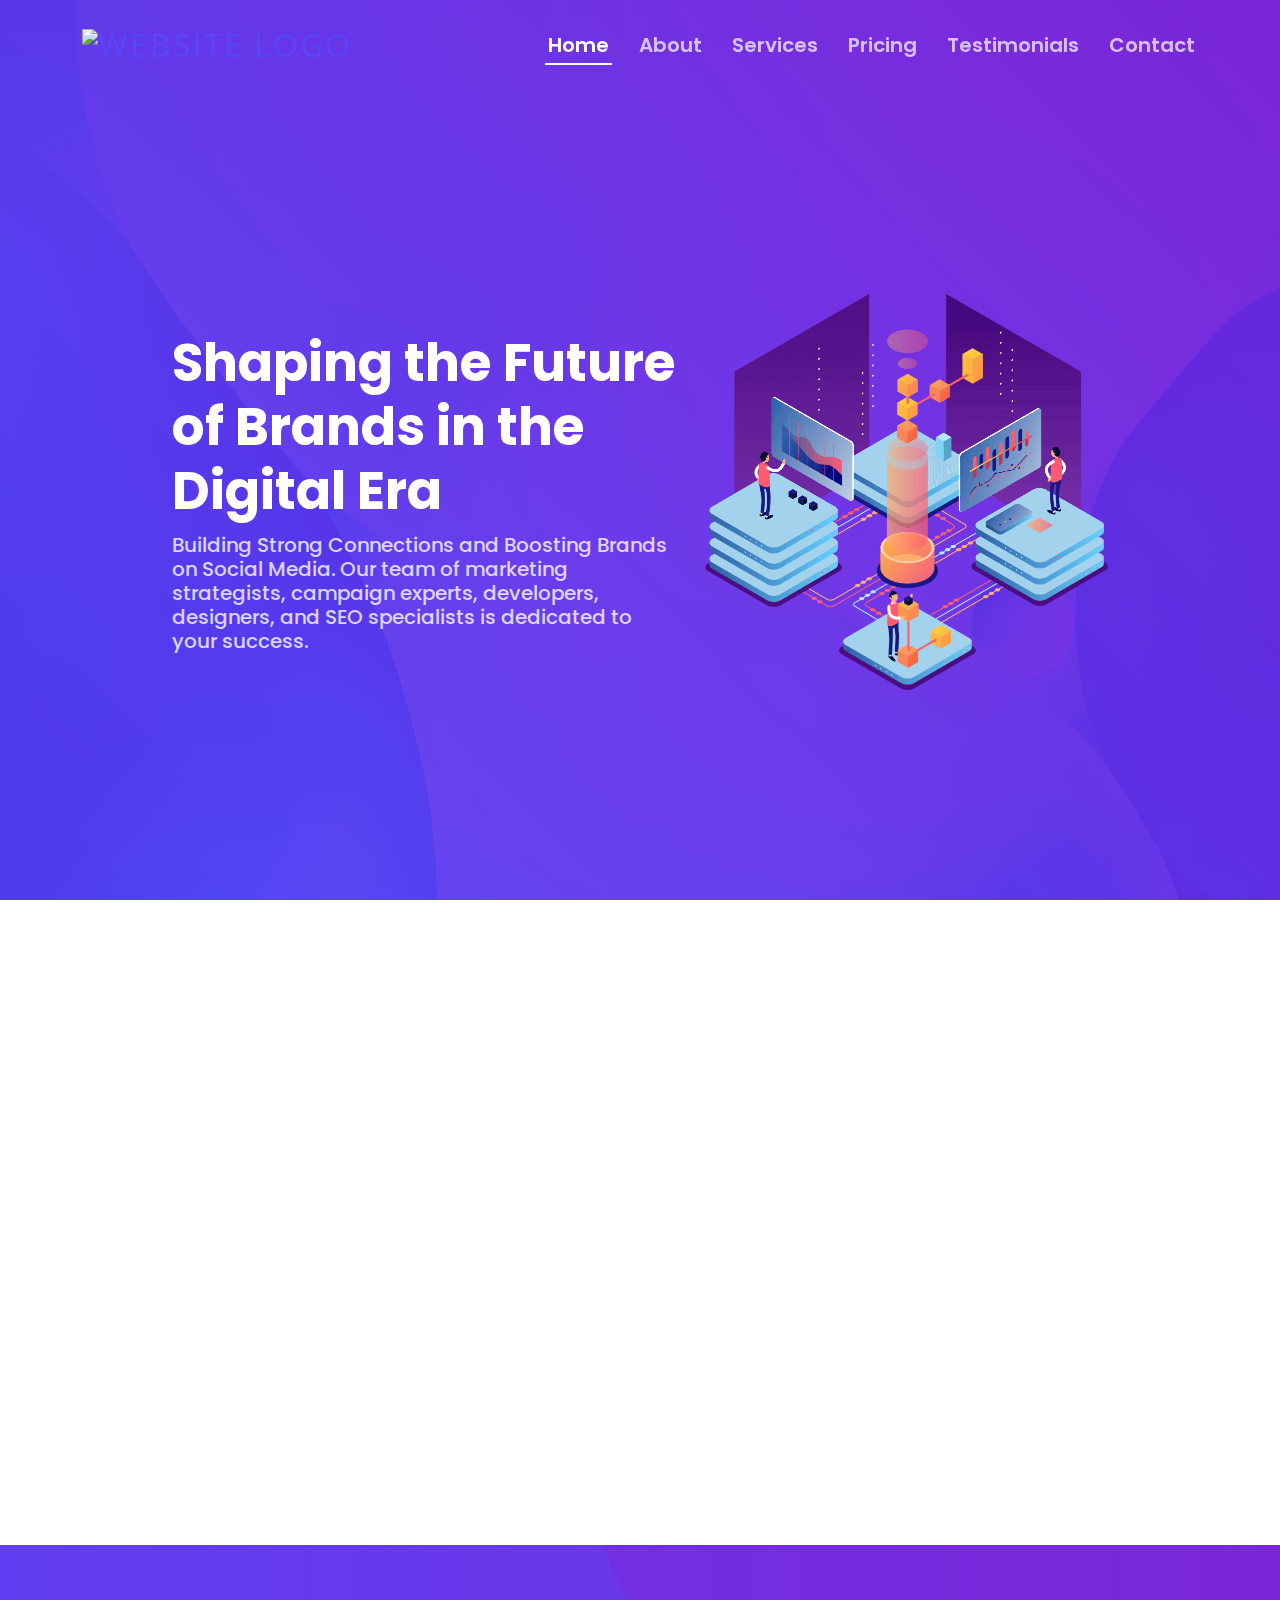
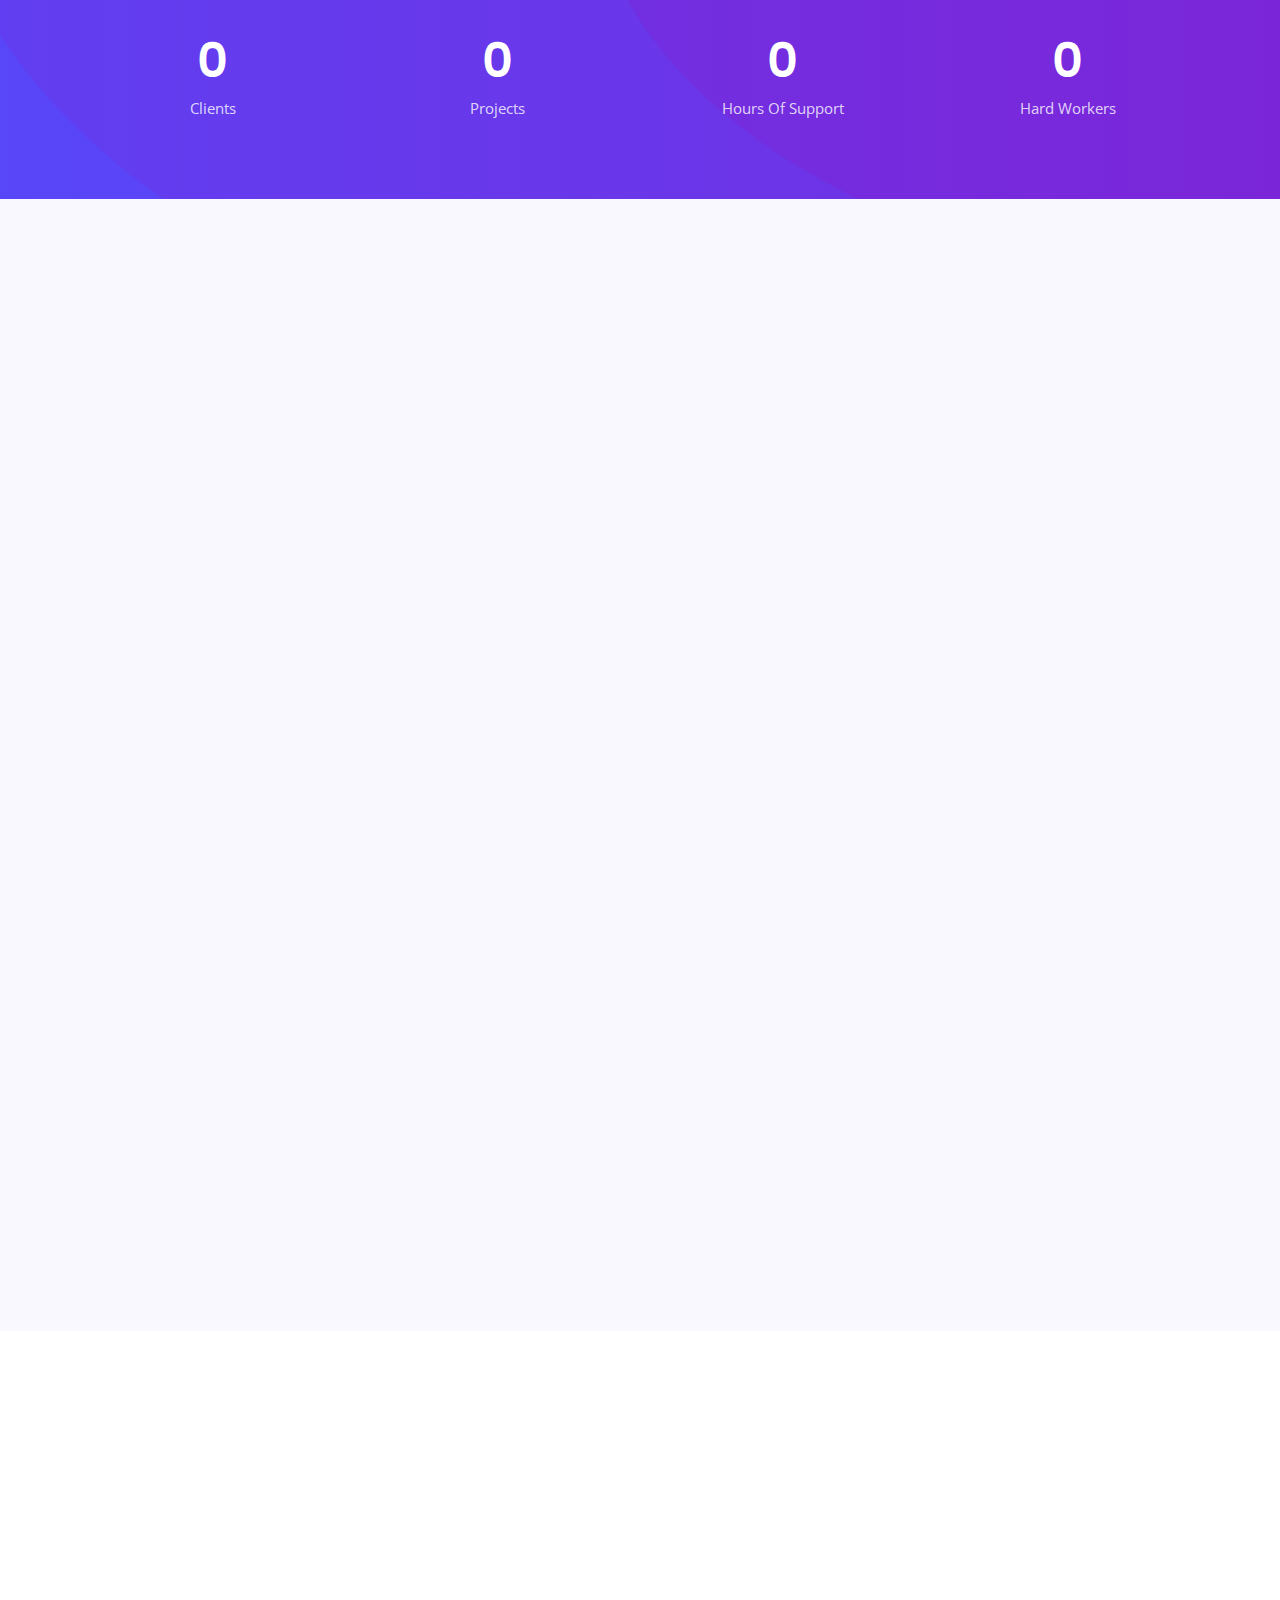
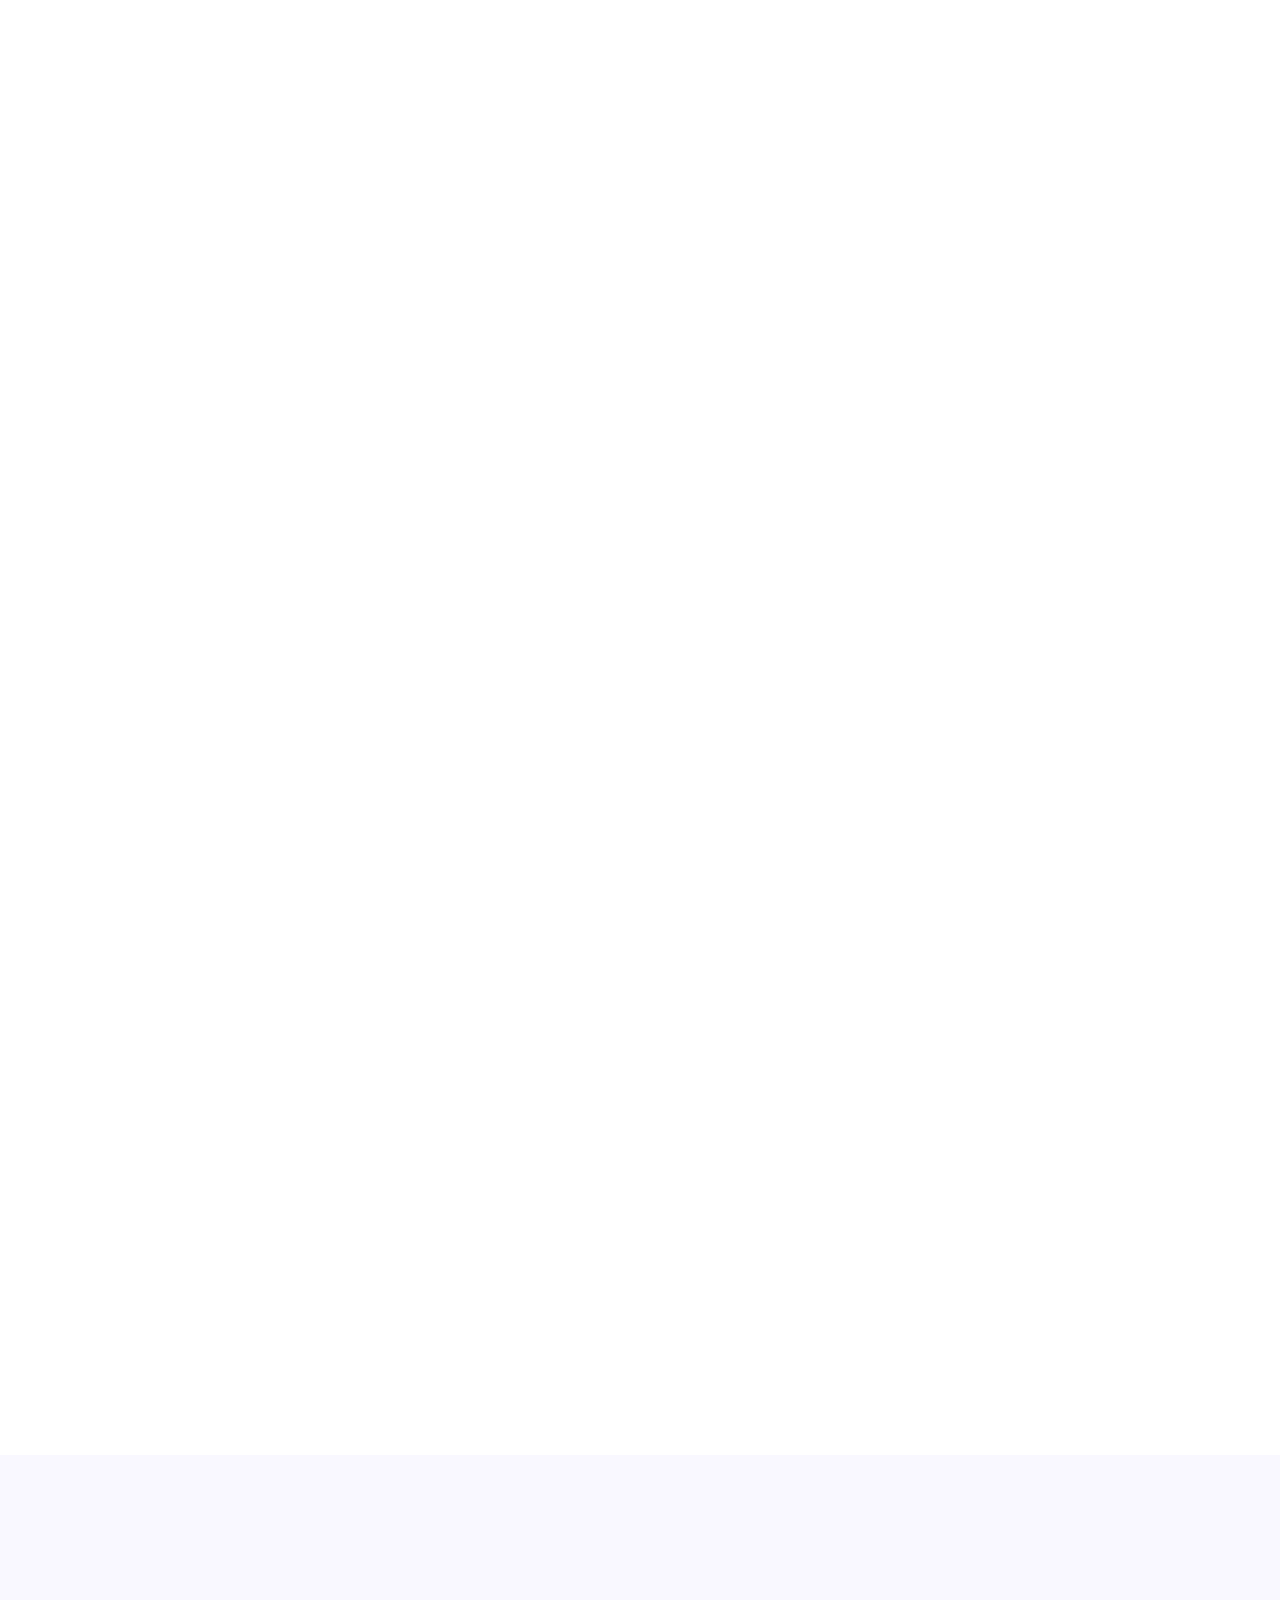
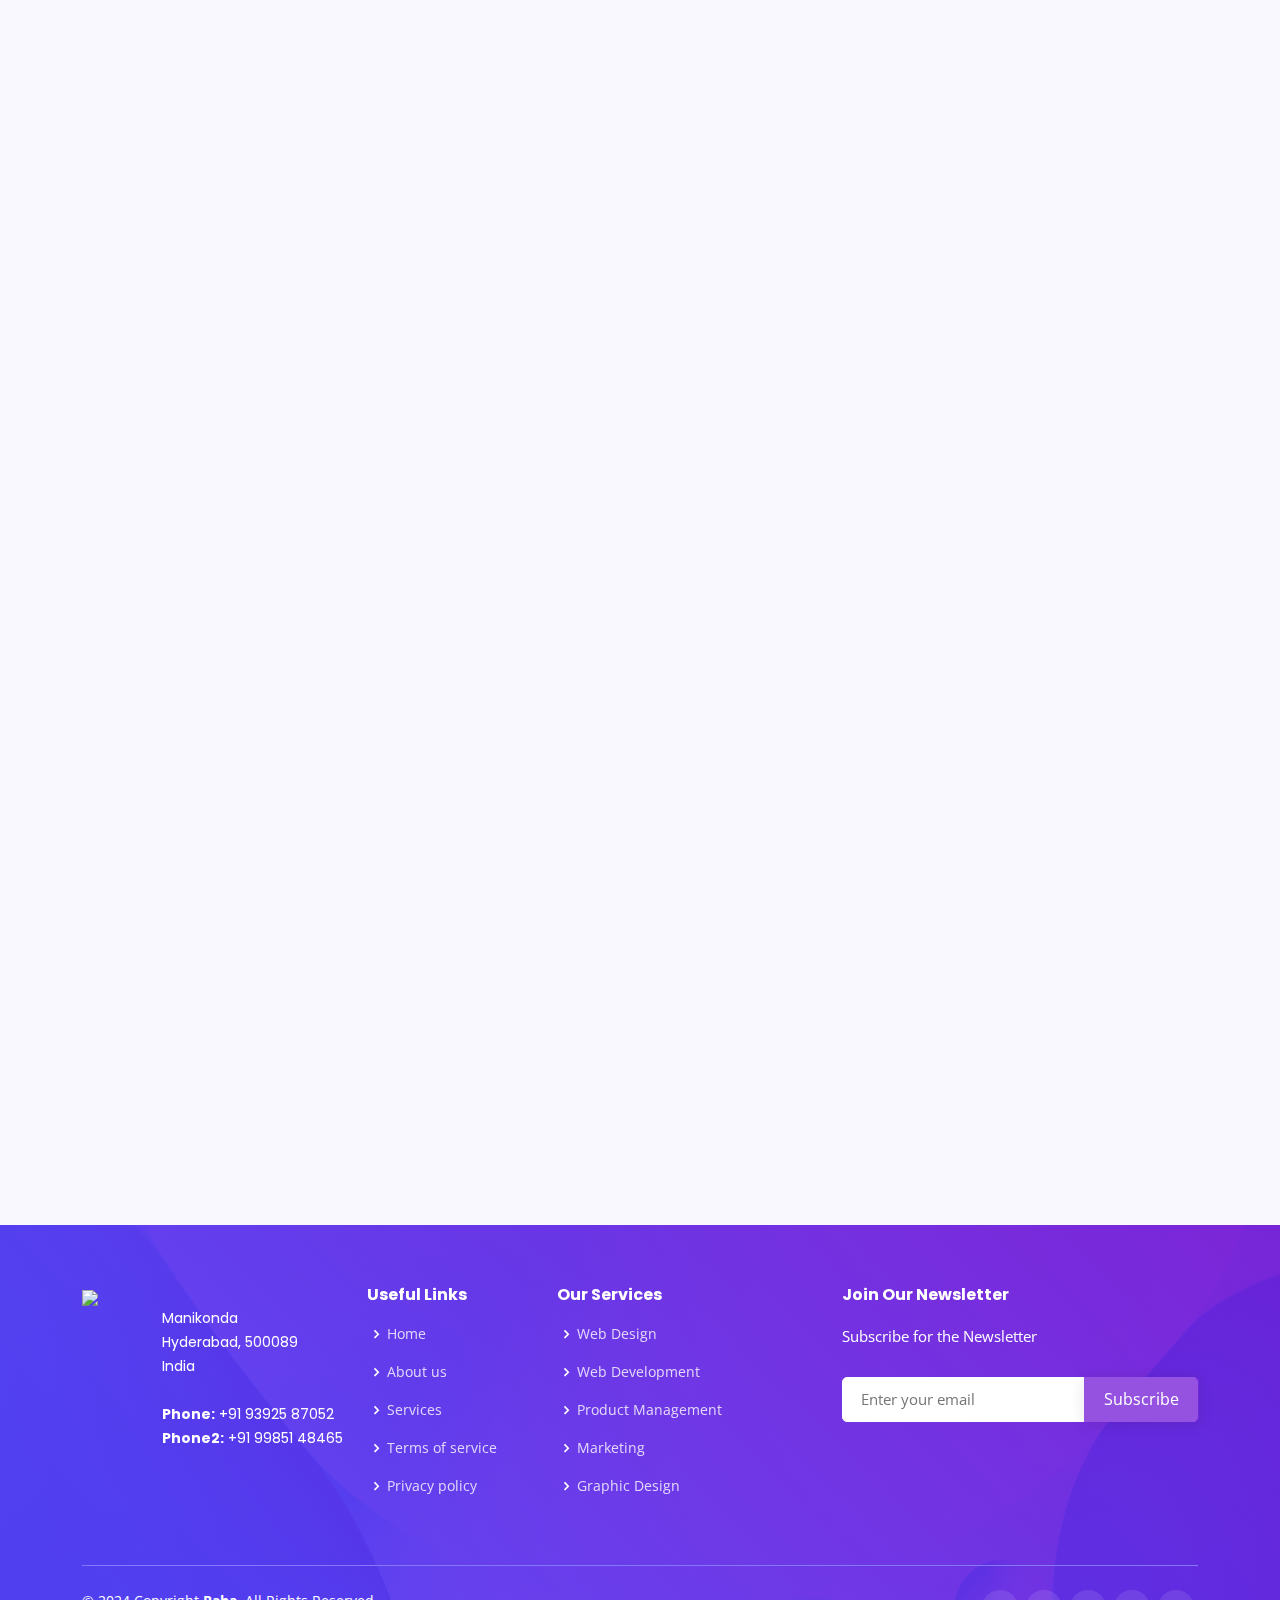
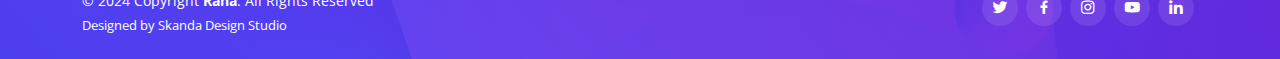
==== index.html @ 8c36a104 "changes" ====
<!DOCTYPE html>
<html lang="en">

<head>
  <style>
    
    /* Style for the Custom Modal Box birthday wishes */
.custom-modal {
    display: none; /* Hidden by default */
    position: fixed; /* Stay in place */
    left: 0;
    top: 0;
    width: 100%; /* Full width */
    height: 100%; /* Full height */
    background-color: #1A73E8; /* Black background with opacity */
    z-index: 1000; /* Ensure it sits on top */
    justify-content: center;
    align-items: center;
}

.custom-modal-content {
    background-color: #1A73E8;
    padding: 30px;
    border-radius: 10px;
    text-align: center;
    box-shadow: 0px 5px 15px rgba(0, 0, 0, 0.3);
    animation: slideIn 0.5s ease-in-out;
}

.custom-modal-image {
    width: 120px;
    height: 120px;
    border-radius: 50%;
    margin-bottom: 15px;
}

#birthdayHeading {
    font-size: 28px;
    color: #ff4081;
}

#birthdayMessage {
    font-size: 18px;
    color: #555;
    margin: 10px 0 20px;
}

/* Slide in animation */
@keyframes slideIn {
    from {
        transform: translateY(-100%);
        opacity: 0;
    }
    to {
        transform: translateY(0);
        opacity: 1;
    }
}
/* end model box  */
    .logo-container {
      display: flex;
      align-items: center;
      justify-content: center;
    }

    .logo {
      height: 70px;
      margin-right: 15px;
    }

    .site-title {
      font-size: 24px;
      margin: 0;
    }



    .logo-container:hover .site-title {
      color: #ffcc00;
    }
  </style>
  <meta charset="utf-8">
  <meta content="width=device-width, initial-scale=1.0" name="viewport">

  <title>Raha Enterprises</title>
  <meta content="" name="description">
  <meta content="" name="keywords">

  <!-- Favicons -->
  <link href="assets/img/favicon.png" rel="icon">
  <link href="assets/img/fevicon.png" rel="icon">

  <!-- Google Fonts -->
  <link
    href="https://fonts.googleapis.com/css?family=Open+Sans:300,300i,400,400i,600,600i,700,700i|Roboto:300,300i,400,400i,500,500i,600,600i,700,700i|Poppins:300,300i,400,400i,500,500i,600,600i,700,700i"
    rel="stylesheet">

  <!-- Vendor CSS Files -->
  <link href="assets/vendor/aos/aos.css" rel="stylesheet">
  <link href="assets/vendor/bootstrap/css/bootstrap.min.css" rel="stylesheet">
  <link href="assets/vendor/bootstrap-icons/bootstrap-icons.css" rel="stylesheet">
  <link href="assets/vendor/boxicons/css/boxicons.min.css" rel="stylesheet">
  <link href="assets/vendor/glightbox/css/glightbox.min.css" rel="stylesheet">
  <link href="assets/vendor/swiper/swiper-bundle.min.css" rel="stylesheet">

  <!-- Template Main CSS File -->
  <link href="assets/css/style.css" rel="stylesheet">

  <!-- =======================================================
  * Template Name: Raha
  * Template URL: https://bootstrapmade.com/Raha-free-skin-bootstrap-3/
  * Updated: Mar 17 2024 with Bootstrap v5.3.3
  * Author: BootstrapMade.com
  * License: https://bootstrapmade.com/license/
  ======================================================== -->
</head>

<body>
  <!-- bithday wishes
  <div id="birthdayWishesModal" class="custom-modal">
    <div class="custom-modal-content">
        <img id="birthdayImage" src="assets/img/testimonials/birthday wishes.jpeg" alt="Happy Birthday!" class="custom-modal-image">
        <h2 id="birthdayHeading">Happy Birthday!</h2>
        <p id="birthdayMessage">Your leadership, kindness, and dedication inspire us all. May this day be a celebration of your remarkable contributions and vision for a brighter future!</p>
    </div>
</div> -->

  <!-- ======= Header ======= -->
  <header id="header" class="fixed-top ">
    <div class="container d-flex align-items-center justify-content-between">
      <div class="logo-container">
       <a href="#"> <img src="./assets/img/Light Logo.png" alt="Website Logo" class="logo"></a>

      </div>
      <!-- Uncomment below if you prefer to use an image logo -->
      <!-- <a href="index.html" class="logo"><img src="assets/img/logo.png" alt="" class="img-fluid"></a>-->

      <nav id="navbar" class="navbar">
        <ul>
          <li><a class="nav-link scrollto active" href="#hero">Home</a></li>
          <li><a class="nav-link scrollto" href="#about">About</a></li>
          <li><a class="nav-link scrollto" href="#services">Services</a></li>
          <li><a class="nav-link scrollto " href="#pricing">Pricing</a></li>
          <li><a class="nav-link scrollto" href="#tabs">Testimonials</a></li>
           <!-- <li class="dropdown"><a href="#">
              <span>More</span> <i class="bi bi-chevron-down"></i>
            </a>
            <ul>
              <li><a href="#">Testimonials</a></li>
              <li class="dropdown"><a href="#"><span>Testimonials</span> <i class="bi bi-chevron-right"></i></a>
                <ul>
                  <li><a href="#tabs-tab-1">Politician</a></li>
                  <li><a href="#tabs-tab-2">Actors</a></li>
                  <li><a href="#tabs-tab-3">Hospitals</a></li>
                  <li><a href="#tabs-tab-4">Education</a></li>
                  <li><a href="#tabs-tab-5">Hotels</a></li>
                  
                </ul>
              </li>
              <li><a href="#">Drop Down 2</a></li>
              <li><a href="#">Drop Down 3</a></li>
              <li><a href="#">Drop Down 4</a></li>
            </ul>
          </li>  -->
          <li><a class="nav-link scrollto" href="#contact">Contact</a></li>
          <!-- <li><a class="getstarted scrollto" href="#about">Get Started</a></li> -->
        </ul>
        <i class="bi bi-list mobile-nav-toggle"></i>
      </nav><!-- .navbar -->

    </div>
  </header><!-- End Header -->

  <!-- ======= Hero Section ======= -->
  <section id="hero" class="d-flex align-items-center">
   <ul class="circles">
                    <li></li>
                    <li></li>
                    <li></li>
                    <li></li>
                    <li></li>
                    <li></li>
                    <li></li>
                    <li></li>
                    <li></li>
                    <li></li>
            </ul>
    <div class="container-fluid" data-aos="fade-up">
      <div class="row justify-content-center">
        <div class="col-xl-5 col-lg-6 pt-3 pt-lg-0 order-2 order-lg-1 d-flex flex-column justify-content-center">
          <h1>Shaping the Future of Brands in the Digital Era</h1>
          <h2>Building Strong Connections and Boosting Brands on Social Media. Our team of marketing strategists, campaign experts, developers, designers, and SEO specialists is dedicated to your success.</h2>
          
          <!-- <div><a href="#about" class="btn-get-started scrollto">Get Started</a></div> -->
        </div>
        <div class="col-xl-4 col-lg-6 order-1 order-lg-2 hero-img" data-aos="zoom-in" data-aos-delay="150">
          <img src="assets/img/hero-img.png" class="img-fluid animated" alt="">
        </div>
      </div>
    </div>

  </section><!-- End Hero -->

  <main id="main">

    <!-- ======= About Section ======= -->
    <section id="about" class="about">
      <div class="container">

        <div class="row">
          <div class="col-lg-6 order-1 order-lg-2" data-aos="zoom-in" data-aos-delay="150">
            <img src="assets/img/about.jpg" class="img-fluid" alt="">
          </div>
          <div class="col-lg-6 pt-4 pt-lg-0 order-2 order-lg-1 content" data-aos="fade-right">
            <h3>In the Digital Era, It's About More Than Just Presence</h3>
            <p class="fst-italic">
                Today, success isn't measured by simply existing online—it's about making an impact. We partner with innovative brands like yours to enhance your visibility, boost engagement, and build lasting relationships with your audience. Together, we don't just gain customers; we create loyal brand advocates.
            </p>
            <ul>
                <li><i class="bi bi-check-circle"></i> Our focus is on actionable outcomes, not vanity metrics. We drive real, measurable business growth that moves the needle.</li>
                <li><i class="bi bi-check-circle"></i> From increasing revenue and improving retention to establishing an exceptional online reputation, we deliver results that matter.</li>
                <li><i class="bi bi-check-circle"></i> We're dedicated to delivering a strong ROI, helping your brand scale and stay ahead in a rapidly evolving market.</li>
            </ul>
           
        </div>
        
        </div>

      </div>
    </section><!-- End About Section -->

    <!-- ======= Counts Section ======= -->
    <section id="counts" class="counts">
      <div class="container">

        <div class="row counters">

          <div class="col-lg-3 col-6 text-center">
            <span data-purecounter-start="0" data-purecounter-end="54" data-purecounter-duration="1"
              class="purecounter"></span>
            <p>Clients</p>
          </div>

          <div class="col-lg-3 col-6 text-center">
            <span data-purecounter-start="0" data-purecounter-end="125" data-purecounter-duration="1"
              class="purecounter"></span>
            <p>Projects</p>
          </div>

          <div class="col-lg-3 col-6 text-center">
            <span data-purecounter-start="0" data-purecounter-end="985" data-purecounter-duration="1"
              class="purecounter"></span>
            <p>Hours Of Support</p>
          </div>

          <div class="col-lg-3 col-6 text-center">
            <span data-purecounter-start="0" data-purecounter-end="15" data-purecounter-duration="1"
              class="purecounter"></span>
            <p>Hard Workers</p>
          </div>

        </div>

      </div>
    </section><!-- End Counts Section -->

    <!-- ======= Services Section ======= -->
    <section id="services" class="services section-bg">
      <div class="container" data-aos="fade-up">

        <div class="section-title">
          <h2>Services</h2>
          <p>Our all-inclusive digital management services provide everything you need to excel in the online world. From boosting your online presence with customized SEO strategies to engaging and converting your audience through impactful social media campaigns, we're here to help you reach your marketing goals. Our cutting-edge campaigns and advertisements captivate audiences, driving greater brand visibility, lead generation, and conversions.  

            Additionally, our expert content creation services ensure that your brand's message resonates with the right audience, fostering meaningful connections and driving action. With our strategic mindset and proven expertise, we empower you to navigate the ever-changing digital landscape and accelerate your business growth.</p>
            
        </div>

        <div class="row gy-4">
          <div class="col-lg-4 col-md-6 d-flex align-items-stretch" data-aos="zoom-in" data-aos-delay="100">
            <div class="icon-box iconbox-blue">
              <div class="icon">
                <svg width="100" height="100" viewBox="0 0 600 600" xmlns="http://www.w3.org/2000/svg">
                  <path stroke="none" stroke-width="0" fill="#f5f5f5"
                    d="M300,521.0016835830174C376.1290562159157,517.8887921683347,466.0731472004068,529.7835943286574,510.70327084640275,468.03025145048787C554.3714126377745,407.6079735673963,508.03601936045806,328.9844924480964,491.2728898941984,256.3432110539036C474.5976632858925,184.082847569629,479.9380746630129,96.60480741107993,416.23090153303,58.64404602377083C348.86323505073057,18.502131276798302,261.93793281208167,40.57373210992963,193.5410806939664,78.93577620505333C130.42746243093433,114.334589627462,98.30271207620316,179.96522072025542,76.75703585869454,249.04625023123273C51.97151888228291,328.5150500222984,13.704378332031375,421.85034740162234,66.52175969318436,486.19268352777647C119.04800174914682,550.1803526380478,217.28368757567262,524.383925680826,300,521.0016835830174">
                  </path>
                </svg>
                <i class="bx bxl-dribbble"></i>
              </div>
              <h4><a href="">SEO (Search Engine Optimization)</a></h4>
              <!-- <p>Voluptatum deleniti atque corrupti quos dolores et quas molestias excepturi</p> -->
            </div>
          </div>

          <div class="col-lg-4 col-md-6 d-flex align-items-stretch" data-aos="zoom-in" data-aos-delay="200">
            <div class="icon-box iconbox-orange ">
              <div class="icon">
                <svg width="100" height="100" viewBox="0 0 600 600" xmlns="http://www.w3.org/2000/svg">
                  <path stroke="none" stroke-width="0" fill="#f5f5f5"
                    d="M300,582.0697525312426C382.5290701553225,586.8405444964366,449.9789794690241,525.3245884688669,502.5850820975895,461.55621195738473C556.606425686781,396.0723002908107,615.8543463187945,314.28637112970534,586.6730223649479,234.56875336149918C558.9533121215079,158.8439757836574,454.9685369536778,164.00468322053177,381.49747125262974,130.76875717737553C312.15926192815925,99.40240125094834,248.97055460311594,18.661163978235184,179.8680185752513,50.54337015887873C110.5421016452524,82.52863877960104,119.82277516462835,180.83849132639028,109.12597500060166,256.43424936330496C100.08760227029461,320.3096726198365,92.17705696193138,384.0621239912766,124.79988738764834,439.7174275375508C164.83382741302287,508.01625554203684,220.96474134820875,577.5009287672846,300,582.0697525312426">
                  </path>
                </svg>
                <i class="bx bx-file"></i>
              </div>
              <h4><a href="">Online Campaigns & Advertisement</a></h4>
              <!-- <p>Duis aute irure dolor in reprehenderit in voluptate velit esse cillum dolore</p> -->
            </div>
          </div>

          <div class="col-lg-4 col-md-6 d-flex align-items-stretch" data-aos="zoom-in" data-aos-delay="300">
            <div class="icon-box iconbox-pink">
              <div class="icon">
                <svg width="100" height="100" viewBox="0 0 600 600" xmlns="http://www.w3.org/2000/svg">
                  <path stroke="none" stroke-width="0" fill="#f5f5f5"
                    d="M300,541.5067337569781C382.14930387511276,545.0595476570109,479.8736841581634,548.3450877840088,526.4010558755058,480.5488172755941C571.5218469581645,414.80211281144784,517.5187510058486,332.0715597781072,496.52539010469104,255.14436215662573C477.37192572678356,184.95920475031193,473.57363656557914,105.61284051026155,413.0603344069578,65.22779650032875C343.27470386102294,18.654635553484475,251.2091493199835,5.337323636656869,175.0934190732945,40.62881213300186C97.87086631185822,76.43348514350839,51.98124368387456,156.15599469081315,36.44837278890362,239.84606092416172C21.716077023791087,319.22268207091537,43.775223500013084,401.1760424656574,96.891909868211,461.97329694683043C147.22146801428983,519.5804099606455,223.5754009179313,538.201503339737,300,541.5067337569781">
                  </path>
                </svg>
                <i class="bx bx-tachometer"></i>
              </div>
              <h4><a href="">Social Media Management(SMM)</a></h4>
              <!-- <p>Excepteur sint occaecat cupidatat non proident, sunt in culpa qui officia</p> -->
            </div>
          </div>

          <div class="col-lg-4 col-md-6 d-flex align-items-stretch" data-aos="zoom-in" data-aos-delay="100">
            <div class="icon-box iconbox-yellow">
              <div class="icon">
                <svg width="100" height="100" viewBox="0 0 600 600" xmlns="http://www.w3.org/2000/svg">
                  <path stroke="none" stroke-width="0" fill="#f5f5f5"
                    d="M300,503.46388370962813C374.79870501325706,506.71871716319447,464.8034551963731,527.1746412648533,510.4981551193396,467.86667711651364C555.9287308511215,408.9015244558933,512.6030010748507,327.5744911775523,490.211057578863,256.5855673507754C471.097692560561,195.9906835881958,447.69079081568157,138.11976852964426,395.19560036434837,102.3242989838813C329.3053358748298,57.3949838291264,248.02791733380457,8.279543830951368,175.87071277845988,42.242879143198664C103.41431057327972,76.34704239035025,93.79494320519305,170.9812938413882,81.28167332365135,250.07896920659033C70.17666984294237,320.27484674793965,64.84698225790005,396.69656628748305,111.28512138212992,450.4950937839243C156.20124167950087,502.5303643271138,231.32542653798444,500.4755392045468,300,503.46388370962813">
                  </path>
                </svg>
                <i class="bx bx-layer"></i>
              </div>
              <h4><a href="">Web Design & Development</a></h4>
              <!-- <p>At vero eos et accusamus et iusto odio dignissimos ducimus qui blanditiis</p> -->
            </div>
          </div>

          <div class="col-lg-4 col-md-6 d-flex align-items-stretch" data-aos="zoom-in" data-aos-delay="200">
            <div class="icon-box iconbox-red">
              <div class="icon">
                <svg width="100" height="100" viewBox="0 0 600 600" xmlns="http://www.w3.org/2000/svg">
                  <path stroke="none" stroke-width="0" fill="#f5f5f5"
                    d="M300,532.3542879108572C369.38199826031484,532.3153073249985,429.10787420159085,491.63046689027357,474.5244479745417,439.17860296908856C522.8885846962883,383.3225815378663,569.1668002868075,314.3205725914397,550.7432151929288,242.7694973846089C532.6665558377875,172.5657663291529,456.2379748765914,142.6223662098291,390.3689995646985,112.34683881706744C326.66090330228417,83.06452184765237,258.84405631176094,53.51806209861945,193.32584062364296,78.48882559362697C121.61183558270385,105.82097193414197,62.805066853699245,167.19869350419734,48.57481801355237,242.6138429142374C34.843463184063346,315.3850353017275,76.69343916112496,383.4422959591041,125.22947124332185,439.3748458443577C170.7312796277747,491.8107796887764,230.57421082200815,532.3932930995766,300,532.3542879108572">
                  </path>
                </svg>
                <i class="bx bx-slideshow"></i>
              </div>
              <h4><a href="">Digital Media Planning & Buying</a></h4>
              <!-- <p>Quis consequatur saepe eligendi voluptatem consequatur dolor consequuntur</p> -->
            </div>
          </div>

          <div class="col-lg-4 col-md-6 d-flex align-items-stretch" data-aos="zoom-in" data-aos-delay="300">
            <div class="icon-box iconbox-teal">
              <div class="icon">
                <svg width="100" height="100" viewBox="0 0 600 600" xmlns="http://www.w3.org/2000/svg">
                  <path stroke="none" stroke-width="0" fill="#f5f5f5"
                    d="M300,566.797414625762C385.7384707136149,576.1784315230908,478.7894351017131,552.8928747891023,531.9192734346935,484.94944893311C584.6109503024035,417.5663521118492,582.489472248146,322.67544863468447,553.9536738515405,242.03673114598146C529.1557734026468,171.96086150256528,465.24506316201064,127.66468636344209,395.9583748389544,100.7403814666027C334.2173773831606,76.7482773500951,269.4350130405921,84.62216499799875,207.1952322260088,107.2889140133804C132.92018162631612,134.33871894543012,41.79353780512637,160.00259165414826,22.644507872594943,236.69541883565114C3.319112789854554,314.0945973066697,72.72355303640163,379.243833228382,124.04198916343866,440.3218312028393C172.9286146004772,498.5055451809895,224.45579914871206,558.5317968840102,300,566.797414625762">
                  </path>
                </svg>
                <i class="bx bx-arch"></i>
              </div>
              <h4><a href="">Content Writing & Blog Design</a></h4>
              <!-- <p>Modi nostrum vel laborum. Porro fugit error sit minus sapiente sit aspernatur</p> -->
            </div>
          </div>

        </div>

      </div>
    </section><!-- End Services Section -->

    <!-- ======= Features Section ======= -->
    <!-- <section id="features" class="features">
      <div class="container" data-aos="fade-up">

        <div class="section-title">
          <h2>Features</h2>
          <p>Magnam dolores commodi suscipit. Necessitatibus eius consequatur ex aliquid fuga eum quidem. Sit sint
            consectetur velit. Quisquam quos quisquam cupiditate. Et nemo qui impedit suscipit alias ea. Quia fugiat sit
            in iste officiis commodi quidem hic quas.</p>
        </div>

        <div class="row">
          <div class="col-lg-6 order-2 order-lg-1 d-flex flex-column align-items-lg-center">
            <div class="icon-box mt-5 mt-lg-0" data-aos="fade-up" data-aos-delay="100">
              <i class="bx bx-receipt"></i>
              <h4>Est labore ad</h4>
              <p>Consequuntur sunt aut quasi enim aliquam quae harum pariatur laboris nisi ut aliquip</p>
            </div>
            <div class="icon-box mt-5" data-aos="fade-up" data-aos-delay="200">
              <i class="bx bx-cube-alt"></i>
              <h4>Harum esse qui</h4>
              <p>Excepteur sint occaecat cupidatat non proident, sunt in culpa qui officia deserunt</p>
            </div>
            <div class="icon-box mt-5" data-aos="fade-up" data-aos-delay="300">
              <i class="bx bx-images"></i>
              <h4>Aut occaecati</h4>
              <p>Aut suscipit aut cum nemo deleniti aut omnis. Doloribus ut maiores omnis facere</p>
            </div>
            <div class="icon-box mt-5" data-aos="fade-up" data-aos-delay="400">
              <i class="bx bx-shield"></i>
              <h4>Beatae veritatis</h4>
              <p>Expedita veritatis consequuntur nihil tempore laudantium vitae denat pacta</p>
            </div>
          </div>
          <div class="image col-lg-6 order-1 order-lg-2 " data-aos="zoom-in" data-aos-delay="100">
            <img src="assets/img/features.svg" alt="" class="img-fluid">
          </div>
        </div>

      </div>
    </section>End Features Section -->

    <!-- ======= Testimonials Section ======= -->
    <section id="tabs" class="tabs section">

      <!-- Section Title -->
      <div class="container section-title" data-aos="fade-up">
        <h2>Testimonials</h2>
        <p>Discover how our services have helped clients achieve remarkable results, even in the most challenging situations.</p>
      </div><!-- End Section Title -->

      <div class="container" data-aos="fade-up" data-aos-delay="100">

        <div class="row">
          <div class="col-lg-3">
            <ul class="nav nav-tabs flex-column">
              <li class="nav-item">
                <a class="nav-link active show" data-bs-toggle="tab" href="#tabs-tab-1">Politician</a>
              </li>
              <li class="nav-item">
                <a class="nav-link" data-bs-toggle="tab" href="#tabs-tab-2">Actors</a>
              </li>
              <li class="nav-item">
                <a class="nav-link" data-bs-toggle="tab" href="#tabs-tab-3">Hospitals</a>
              </li>
              <li class="nav-item">
                <a class="nav-link" data-bs-toggle="tab" href="#tabs-tab-4">Education</a>
              </li>
              <li class="nav-item">
                <a class="nav-link" data-bs-toggle="tab" href="#tabs-tab-5">Hotels</a>
              </li>
            </ul>
          </div>
          <div class="col-lg-9 mt-4 mt-lg-0">
            <div class="tab-content">
              <div class="tab-pane active show" id="tabs-tab-1">
                <div class="row">
                  
                  <div class="col-lg-8 details order-2 order-lg-1">
                 <h3>Politician</h3>
                    
                    <p class="fst-italic">Kesineni Sivanath ( Chinni ), Vijayawada Member of Parliament, TDP Party</p>
                    <div class="col-lg-4 text-center order-1 order-lg-2">
                      <img src="assets/img/testimonials/testimonials-1.jpg" alt="Kesineni Sivanath ( Chinni )" class="img-fluid">
                
                    </div>
                    <p>As a Member of Parliament, I have seen firsthand how powerful social media can be in shaping public discourse. RAHA  has demonstrated a commitment to transparency, responsible content moderation, and user engagement. Their platform fosters constructive dialogue while prioritizing the safety and well-being of users. In today’s digital age, they have  proven to be an invaluable tool for connecting communities. I commend their efforts in supporting democracy and free expression. It’s clear that this company understands the importance of balancing innovation with ethical responsibility.</p>
                  </div>
                 
              
                
                  <div class="col-lg-8 details order-2 order-lg-1">
                    <br>
        
                    <div>
                    <p class="fst-italic">Tamballapalli Rama Devi,
                      Nandigama Incharge, JanaSena Party, Andhra Pradesh</p>
                      <div class="col-lg-4 text-center order-1 order-lg-2">
                        <img src="assets/img/testimonials/testimonials-1.2.jpeg" alt="Tamballapalli Rama Devi" class="img-fluid">
                      </div>
                    <p>Working with RAHA has been a game-changer for our campaign. They have an incredible ability to engage our audience and drive meaningful conversations. Their strategic approach has helped amplify our message across multiple platforms. The team is
                      responsive, creative, and always on top of trends. Thanks to their efforts, we've seen significant growth in support and outreach.</p>
                  </div>

                
            
                  </div>
                  <div class="col-lg-8 details order-2 order-lg-1">
                    <br>
             
                    
                    <p class="fst-italic">Meriga Muralidhar, Member of Legislative Council, YSRCP Party, Andhra Pradesh</p>
                    <div class="col-lg-4 text-center order-1 order-lg-2">
                      <img src="assets/img/testimonials/testimonials-1.3.jpeg" alt="Tamballapalli Rama Devi" class="img-fluid">
                    </div>
                    <p>As a member of the legislative council, I have had the privilege of working with RAHA, and I am impressed by their professionalism and innovative approach to social media strategy. Their team has consistently delivered results that align with our goals, helping us connect with the community more effectively. The insight and expertise they bring to every campaign is invaluable. I highly recommend RAHA to anyone looking to elevate their social media presence. Their commitment to excellence truly sets them apart.</p>
                  </div>
                 
      
                </div>
              </div>
              <div class="tab-pane" id="tabs-tab-2">
                <div class="row">
                  <div class="col-lg-8 details order-2 order-lg-1">
                    <h3>Actors</h3>
                    <p class="fst-italic">Divya Vani Chowdhary Korrapati ( Bapu Bomma ), Actress, Star Campaigner, Congress Party, Telangana</p>
                    <p>My Journey with RAHA has been an absolute game-changer for both my career and political advocacy. They understand the delicate balance between personal branding and promoting causes that matter. Their team is not only professional but deeply creative, always thinking outside the box. I have seen a significant increase in engagement and genuine connections with my audience. It's rare to find a company that truly listens and tailors strategies to your unique needs. Their approach has empowered me to share my voice with even greater impact. I am beyond grateful for their exceptional support</p>
                  </div>
                  <div class="col-lg-4 text-center order-1 order-lg-2">
                    <img src="assets/img/testimonials/testimonials-2.jpg" alt="Divya Vani Chowdhary Korrapati ( Bapu Bomma )" class="img-fluid">
                  </div>
                </div>
              </div>
              <div class="tab-pane" id="tabs-tab-3">
                <div class="row">
                  <div class="col-lg-8 details order-2 order-lg-1">
                    <h3>Hospitals</h3>
                    <p class="fst-italic"> Dr. Vikranth Chunduri
                      MBBS MD DM.
                      Gastroenterology,
                      Mithra Medicare Hospitals, Bhimavaram, Andhra Pradesh.</p>
                    <p>I have been working with RAHA for the past several months, and I can confidently say that their social media expertise has been a game-changer for my practice. From the moment we began, they took the time to understand my goals, my audience, and the unique aspects of our medical services. Their team consistently produces high-quality content that resonates with my patients, boosts engagement, and has helped establish my online presence as a trusted resource in my field. 

                      Thanks to RAHA, my social media platforms have seen a significant increase in visibility, and I have even received new patient inquiries directly through my social media channels. Their professionalism, creativity, and results-driven approach have truly made a difference. I highly recommend their services to any healthcare professional looking to grow their practice and connect with more patients online - 
                     </p>
                  </div>
                  <div class="col-lg-4 text-center order-1 order-lg-2">
                    <img src="assets/img/testimonials/testimonials-3.jpeg" alt="Dr. Vikranth Chunduri
                    MBBS MD DM." class="img-fluid">
                    <img src="assets/img/testimonials/testimonials-3.1.jpeg" alt="Mithra Medicare Hospitals" class="img-fluid">
                  </div>
                </div>
              </div>
              <div class="tab-pane" id="tabs-tab-4">
                <div class="row">
                  <div class="col-lg-8 details order-2 order-lg-1">
                    <h3>Education</h3>
                    <p class="fst-italic"> MSRR & RR College, Kurnool, Andhra Pradesh.</p>
                    <p>We have partnered with RAHA, to enhance our online presence, and the results have been outstanding. Their expert strategies have significantly increased our visibility, attracting more prospective students. The team's professionalism, creativity, and attention to detail have exceeded our expectations. We have seen a noticeable growth in engagement and enrollment rates. Highly recommended for any institution looking to elevate their digital marketing efforts/p>
                  </div>
                  <div class="col-lg-4 text-center order-1 order-lg-2">
                    <img src="assets/img/testimonials/testimonials-4.jpeg" alt="" class="img-fluid">
                  </div>
                </div>
              </div>
              <div class="tab-pane" id="tabs-tab-5">
                <div class="row">
                  <div class="col-lg-8 details order-2 order-lg-1">
                    <h3>Hotels</h3>
                    <p class="fst-italic">Crispy Days Food Chains</p>
                    <p>Collaborating with RAHA has been a path-breaker for our restaurant. Their team crafted engaging content that truly reflects our brand and has significantly boosted our online presence. We have seen an increase in customer engagement and reservations. Highly recommend their services for any business looking to grow online.</p>
                  </div>
                  <div class="col-lg-4 text-center order-1 order-lg-2">
                    <img src="assets/img/testimonials/testimonials-5.jpeg" alt="Crispy Days Food Chains" class="img-fluid">
                  </div>
                </div>
              </div>
            </div>
          </div>
        </div>

      </div>

    </section><!-- /Tabs Section -->

            <!-- End testimonial item -->

    <!-- <div class="swiper-slide">
              <div class="testimonial-item">
                <p>
                  <i class="bx bxs-quote-alt-left quote-icon-left"></i>
                  Export tempor illum tamen malis malis eram quae irure esse labore quem cillum quid cillum eram malis
                  quorum velit fore eram velit sunt aliqua noster fugiat irure amet legam anim culpa.
                  <i class="bx bxs-quote-alt-right quote-icon-right"></i>
                </p>
                <img src="assets/img/testimonials/testimonials-2.jpg" class="testimonial-img" alt="">
                <h3>Sara Wilsson</h3>
                <h4>Designer</h4>
              </div>
            </div>End testimonial item -->
    <!-- 
    <div class="swiper-slide">
      <div class="testimonial-item">
        <p>
          <i class="bx bxs-quote-alt-left quote-icon-left"></i>
          Enim nisi quem export duis labore cillum quae magna enim sint quorum nulla quem veniam duis minim
          tempor labore quem eram duis noster aute amet eram fore quis sint minim.
          <i class="bx bxs-quote-alt-right quote-icon-right"></i>
        </p>
        <img src="assets/img/testimonials/testimonials-3.jpg" class="testimonial-img" alt="">
        <h3>Jena Karlis</h3>
        <h4>Store Owner</h4>
      </div>
    </div><!-- End testimonial item -->

    <!-- <div class="swiper-slide">
      <div class="testimonial-item">
        <p>
          <i class="bx bxs-quote-alt-left quote-icon-left"></i>
          Fugiat enim eram quae cillum dolore dolor amet nulla culpa multos export minim fugiat minim velit
          minim dolor enim duis veniam ipsum anim magna sunt elit fore quem dolore labore.
          <i class="bx bxs-quote-alt-right quote-icon-right"></i>
        </p>
        <img src="assets/img/testimonials/testimonials-4.jpg" class="testimonial-img" alt="">
        <h3>Matt Brandon</h3>
        <h4>Freelancer</h4>
      </div>
    </div>End testimonial item

    <div class="swiper-slide">
      <div class="testimonial-item">
        <p>
          <i class="bx bxs-quote-alt-left quote-icon-left"></i>
          Quis quorum aliqua sint quem legam fore sunt eram irure aliqua veniam tempor noster veniam enim culpa
          labore duis sunt culpa nulla illum cillum fugiat legam esse veniam culpa.
          <i class="bx bxs-quote-alt-right quote-icon-right"></i>
        </p>
        <img src="assets/img/testimonials/testimonials-5.jpg" class="testimonial-img" alt="">
        <h3>John Larson</h3>
        <h4>Entrepreneur</h4>
      </div>
    </div>End testimonial item

    </div>
    <div class="swiper-pagination"></div>
    </div>

    </div>
    </section>
    
    <!-- End Testimonials Section  -->
   
    <!-- ======= Portfolio Section ======= -->
    <!-- <section id="portfolio" class="portfolio">
      <div class="container" data-aos="fade-up">

        <div class="section-title">
          <h2>Portfolio</h2>
          <p>Magnam dolores commodi suscipit. Necessitatibus eius consequatur ex aliquid fuga eum quidem. Sit sint
            consectetur velit. Quisquam quos quisquam cupiditate. Et nemo qui impedit suscipit alias ea. Quia fugiat sit
            in iste officiis commodi quidem hic quas.</p>
        </div>

        <div class="row">
          <div class="col-lg-12 d-flex justify-content-center">
            <ul id="portfolio-flters">
              <li data-filter="*" class="filter-active">All</li>
              <li data-filter=".filter-app">App</li>
              <li data-filter=".filter-card">Card</li>
              <li data-filter=".filter-web">Web</li>
            </ul>
          </div>
        </div>

        <div class="row portfolio-container">

          <div class="col-lg-4 col-md-6 portfolio-item filter-app">
            <div class="portfolio-wrap">
              <img src="assets/img/portfolio/portfolio-1.jpg" class="img-fluid" alt="">
              <div class="portfolio-info">
                <h4>App 1</h4>
                <p>App</p>
              </div>
              <div class="portfolio-links">
                <a href="assets/img/portfolio/portfolio-1.jpg" data-gallery="portfolioGallery"
                  class="portfolio-lightbox" title="App 1"><i class="bx bx-plus"></i></a>
                <a href="portfolio-details.html" title="More Details"><i class="bx bx-link"></i></a>
              </div>
            </div>
          </div>

          <div class="col-lg-4 col-md-6 portfolio-item filter-web">
            <div class="portfolio-wrap">
              <img src="assets/img/portfolio/portfolio-2.jpg" class="img-fluid" alt="">
              <div class="portfolio-info">
                <h4>Web 3</h4>
                <p>Web</p>
              </div>
              <div class="portfolio-links">
                <a href="assets/img/portfolio/portfolio-2.jpg" data-gallery="portfolioGallery"
                  class="portfolio-lightbox" title="Web 3"><i class="bx bx-plus"></i></a>
                <a href="portfolio-details.html" title="More Details"><i class="bx bx-link"></i></a>
              </div>
            </div>
          </div>

          <div class="col-lg-4 col-md-6 portfolio-item filter-app">
            <div class="portfolio-wrap">
              <img src="assets/img/portfolio/portfolio-3.jpg" class="img-fluid" alt="">
              <div class="portfolio-info">
                <h4>App 2</h4>
                <p>App</p>
              </div>
              <div class="portfolio-links">
                <a href="assets/img/portfolio/portfolio-3.jpg" data-gallery="portfolioGallery"
                  class="portfolio-lightbox" title="App 2"><i class="bx bx-plus"></i></a>
                <a href="portfolio-details.html" title="More Details"><i class="bx bx-link"></i></a>
              </div>
            </div>
          </div>

          <div class="col-lg-4 col-md-6 portfolio-item filter-card">
            <div class="portfolio-wrap">
              <img src="assets/img/portfolio/portfolio-4.jpg" class="img-fluid" alt="">
              <div class="portfolio-info">
                <h4>Card 2</h4>
                <p>Card</p>
              </div>
              <div class="portfolio-links">
                <a href="assets/img/portfolio/portfolio-4.jpg" data-gallery="portfolioGallery"
                  class="portfolio-lightbox" title="Card 2"><i class="bx bx-plus"></i></a>
                <a href="portfolio-details.html" title="More Details"><i class="bx bx-link"></i></a>
              </div>
            </div>
          </div>

          <div class="col-lg-4 col-md-6 portfolio-item filter-web">
            <div class="portfolio-wrap">
              <img src="assets/img/portfolio/portfolio-5.jpg" class="img-fluid" alt="">
              <div class="portfolio-info">
                <h4>Web 2</h4>
                <p>Web</p>
              </div>
              <div class="portfolio-links">
                <a href="assets/img/portfolio/portfolio-5.jpg" data-gallery="portfolioGallery"
                  class="portfolio-lightbox" title="Web 2"><i class="bx bx-plus"></i></a>
                <a href="portfolio-details.html" title="More Details"><i class="bx bx-link"></i></a>
              </div>
            </div>
          </div>

          <div class="col-lg-4 col-md-6 portfolio-item filter-app">
            <div class="portfolio-wrap">
              <img src="assets/img/portfolio/portfolio-6.jpg" class="img-fluid" alt="">
              <div class="portfolio-info">
                <h4>App 3</h4>
                <p>App</p>
              </div>
              <div class="portfolio-links">
                <a href="assets/img/portfolio/portfolio-6.jpg" data-gallery="portfolioGallery"
                  class="portfolio-lightbox" title="App 3"><i class="bx bx-plus"></i></a>
                <a href="portfolio-details.html" title="More Details"><i class="bx bx-link"></i></a>
              </div>
            </div>
          </div>

          <div class="col-lg-4 col-md-6 portfolio-item filter-card">
            <div class="portfolio-wrap">
              <img src="assets/img/portfolio/portfolio-7.jpg" class="img-fluid" alt="">
              <div class="portfolio-info">
                <h4>Card 1</h4>
                <p>Card</p>
              </div>
              <div class="portfolio-links">
                <a href="assets/img/portfolio/portfolio-7.jpg" data-gallery="portfolioGallery"
                  class="portfolio-lightbox" title="Card 1"><i class="bx bx-plus"></i></a>
                <a href="portfolio-details.html" title="More Details"><i class="bx bx-link"></i></a>
              </div>
            </div>
          </div>

          <div class="col-lg-4 col-md-6 portfolio-item filter-card">
            <div class="portfolio-wrap">
              <img src="assets/img/portfolio/portfolio-8.jpg" class="img-fluid" alt="">
              <div class="portfolio-info">
                <h4>Card 3</h4>
                <p>Card</p>
              </div>
              <div class="portfolio-links">
                <a href="assets/img/portfolio/portfolio-8.jpg" data-gallery="portfolioGallery"
                  class="portfolio-lightbox" title="Card 3"><i class="bx bx-plus"></i></a>
                <a href="portfolio-details.html" title="More Details"><i class="bx bx-link"></i></a>
              </div>
            </div>
          </div>

          <div class="col-lg-4 col-md-6 portfolio-item filter-web">
            <div class="portfolio-wrap">
              <img src="assets/img/portfolio/portfolio-9.jpg" class="img-fluid" alt="">
              <div class="portfolio-info">
                <h4>Web 3</h4>
                <p>Web</p>
              </div>
              <div class="portfolio-links">
                <a href="assets/img/portfolio/portfolio-9.jpg" data-gallery="portfolioGallery"
                  class="portfolio-lightbox" title="Web 3"><i class="bx bx-plus"></i></a>
                <a href="portfolio-details.html" title="More Details"><i class="bx bx-link"></i></a>
              </div>
            </div>
          </div>

        </div>

      </div>
    </section>End Portfolio Section -->

    <!-- ======= Pricing Section ======= -->
    <section id="pricing" class="pricing section-bg">
      <div class="container" data-aos="fade-up">
    
        <div class="section-title">
          <h2>Pricing</h2>
          <p>"Clear, customized pricing designed with your goals in mind. Experience value-driven solutions, with no surprises or hidden fees."</p>

        </div>
    
        <div class="row">
          <!-- Silver Package -->
          <div class="col-lg-3 col-md-6" data-aos="fade-up" data-aos-delay="100">
            <div class="box" id="silver-package">
              <h3 class="package-title" style="background-color: #e48f75;">
                SILVER Package
                <span class="expand-icon">&#9660;</span> <!-- Down arrow initially -->
              </h3>
              <div class="price-content">
                
              </div>
              <ul class="package-details">
                <h4><sup>₹</sup>25000</h4>
                <li><b>Monthly Plans</b></li>
                <li>Graphics Designs (20 Creatives)</li>
                <li>Promotional Videos 1</li>
                <li>Keywords 2</li>
                <li>Comprehensive On Page Analysis</li>
                <li>Webmaster Tool Management Sitemap</li>
                <li>Social Media Marketing</li>
                <li>Articles 2</li>
                <li>Support</li>
              </ul>
              <!-- <div class="btn-wrap">
                <a href="#contact" class="btn-buy">Buy Now</a>
              </div> -->
            </div>
          </div>
    
          <!-- Gold Package -->
          <div class="col-lg-3 col-md-6" data-aos="fade-up" data-aos-delay="200">
            <div class="box" id="gold-package">
              <h3 class="package-title" style="background-color: #e9d878;">
                GOLD Package
                <span class="expand-icon">&#9660;</span>
              </h3>
              <div class="price-content">
                
              </div>
              <ul class="package-details">
                <h4><sup>₹</sup>35000</h4>
                <li><b>Monthly Plans</b></li>
                <li>Graphics Designs (22 Creatives + 4 Concept Creatives)</li>
                <li>Promotional Videos 2 (Special Wishes Concept Videos)</li>
                <li>Keywords 4</li>
                <li>Competition Analysis 2</li>
                <li>SEO Report</li>
                <li>Comprehensive On Page Analysis</li>
                <li>Video Marketing</li>
                <li>Youtube Optimization</li>
                <li>Page Speed Analysis</li>
                <li>Content Marketing & Link Building</li>
                <li>Webmaster Tool Management Sitemap</li>
                <li>Social Media Marketing</li>
                <li>Articles 4</li>
                <li>ORM</li>
                <li>Weekly/Monthly Report 24/7</li>
                <li>Support</li>
              </ul>
              <!-- <div class="btn-wrap">
                <a href="#contact" class="btn-buy">Buy Now</a>
              </div> -->
            </div>
          </div>
    
          <!-- Diamond Package -->
          <div class="col-lg-3 col-md-6" data-aos="fade-up" data-aos-delay="300">
            <div class="box" id="diamond-package">
              <h3 class="package-title" style="background-color: #bc77df;">
                DIAMOND Package
                <span class="expand-icon">&#9660;</span>
              </h3>
              <div class="price-content">
                
              </div>
              <ul class="package-details">
                <h4><sup>₹</sup>45000</h4>
                <li><b>Monthly Plans</b></li>
                <li>Graphics Designs (24 Creatives + 4 Concept Creatives)</li>
                <li>Promotional Videos 4 (Special Wishes Concept Videos)</li>
                <li>Keywords 8</li>
                <li>Competition Analysis 4</li>
                <li>SEO Report</li>
                <li>Comprehensive On Page Analysis</li>
                <li>Video Marketing</li>
                <li>Youtube Optimization</li>
                <li>Page Speed Analysis</li>
                <li>Content Marketing & Link Building</li>
                <li>Webmaster Tool Management Sitemap</li>
                <li>Social Media Marketing</li>
                <li>Articles 6</li>
                <li>ORM</li>
                <li>Weekly/Monthly Report 24/7</li>
                <li>Support</li>
              </ul>
              <!-- <div class="btn-wrap">
                <a href="#contact" class="btn-buy">Buy Now</a>
              </div> -->
            </div>
          </div>
    
          <!-- Platinum Package -->
          <div class="col-lg-3 col-md-6" data-aos="fade-up" data-aos-delay="400">
            <div class="box featured" id="platinum-package">
              <!-- <span class="advanced">Advanced</span> -->
              <h3 class="package-title" style="background-color: #d16ea6;">
                PLATINUM Package
                <span class="expand-icon">&#9660;</span>
              </h3>
              <div class="price-content">
                
              </div>
              <ul class="package-details">
                <h4><sup>₹</sup>65000</h4>
                <li><b>Monthly Plans</b></li>
                <li>Graphics Designs (Unlimited)</li>
                <li>Promotional Videos 10 (Special Wishes Concept Videos)</li>
                <li>Keywords 8</li>
                <li>Competition Analysis 4</li>
                <li>SEO Report</li>
                <li>Comprehensive On Page Analysis</li>
                <li>Video Marketing</li>
                <li>Youtube Optimization</li>
                <li>Page Speed Analysis</li>
                <li>Content Marketing & Link Building</li>
                <li>Webmaster Tool Management Sitemap</li>
                <li>Social Media Marketing</li>
                <li>Articles 6</li>
                <li>ORM</li>
                <li>Weekly/Monthly Report 24/7</li>
                <li>Support</li>
              </ul>
              <!-- <div class="btn-wrap">
                <a href="#contact" class="btn-buy">Buy Now</a>
              </div> -->
            </div>
          </div>
    
        </div>
    
      </div>
    </section>
    

    <!-- End Pricing Section -->

    <!-- ======= Frequently Asked Questions Section ======= -->
    <!-- <section id="faq" class="faq">
      <div class="container" data-aos="fade-up">

        <div class="section-title">
          <h2>Frequently Asked Questions</h2>
          <p>Magnam dolores commodi suscipit. Necessitatibus eius consequatur ex aliquid fuga eum quidem. Sit sint
            consectetur velit. Quisquam quos quisquam cupiditate. Et nemo qui impedit suscipit alias ea. Quia fugiat sit
            in iste officiis commodi quidem hic quas.</p>
        </div>

        <div class="faq-list">
          <ul>
            <li data-aos="fade-up" data-aos="fade-up" data-aos-delay="100">
              <i class="bx bx-help-circle icon-help"></i> <a data-bs-toggle="collapse" class="collapse"
                data-bs-target="#faq-list-1">Non consectetur a erat nam at lectus urna duis? <i
                  class="bx bx-chevron-down icon-show"></i><i class="bx bx-chevron-up icon-close"></i></a>
              <div id="faq-list-1" class="collapse show" data-bs-parent=".faq-list">
                <p>
                  Feugiat pretium nibh ipsum consequat. Tempus iaculis urna id volutpat lacus laoreet non curabitur
                  gravida. Venenatis lectus magna fringilla urna porttitor rhoncus dolor purus non.
                </p>
              </div>
            </li>

            <li data-aos="fade-up" data-aos-delay="200">
              <i class="bx bx-help-circle icon-help"></i> <a data-bs-toggle="collapse" data-bs-target="#faq-list-2"
                class="collapsed">Feugiat scelerisque varius morbi enim nunc? <i
                  class="bx bx-chevron-down icon-show"></i><i class="bx bx-chevron-up icon-close"></i></a>
              <div id="faq-list-2" class="collapse" data-bs-parent=".faq-list">
                <p>
                  Dolor sit amet consectetur adipiscing elit pellentesque habitant morbi. Id interdum velit laoreet id
                  donec ultrices. Fringilla phasellus faucibus scelerisque eleifend donec pretium. Est pellentesque elit
                  ullamcorper dignissim. Mauris ultrices eros in cursus turpis massa tincidunt dui.
                </p>
              </div>
            </li>

            <li data-aos="fade-up" data-aos-delay="300">
              <i class="bx bx-help-circle icon-help"></i> <a data-bs-toggle="collapse" data-bs-target="#faq-list-3"
                class="collapsed">Dolor sit amet consectetur adipiscing elit? <i
                  class="bx bx-chevron-down icon-show"></i><i class="bx bx-chevron-up icon-close"></i></a>
              <div id="faq-list-3" class="collapse" data-bs-parent=".faq-list">
                <p>
                  Eleifend mi in nulla posuere sollicitudin aliquam ultrices sagittis orci. Faucibus pulvinar elementum
                  integer enim. Sem nulla pharetra diam sit amet nisl suscipit. Rutrum tellus pellentesque eu tincidunt.
                  Lectus urna duis convallis convallis tellus. Urna molestie at elementum eu facilisis sed odio morbi
                  quis
                </p>
              </div>
            </li>

            <li data-aos="fade-up" data-aos-delay="400">
              <i class="bx bx-help-circle icon-help"></i> <a data-bs-toggle="collapse" data-bs-target="#faq-list-4"
                class="collapsed">Tempus quam pellentesque nec nam aliquam sem et tortor consequat? <i
                  class="bx bx-chevron-down icon-show"></i><i class="bx bx-chevron-up icon-close"></i></a>
              <div id="faq-list-4" class="collapse" data-bs-parent=".faq-list">
                <p>
                  Molestie a iaculis at erat pellentesque adipiscing commodo. Dignissim suspendisse in est ante in. Nunc
                  vel risus commodo viverra maecenas accumsan. Sit amet nisl suscipit adipiscing bibendum est. Purus
                  gravida quis blandit turpis cursus in.
                </p>
              </div>
            </li>

            <li data-aos="fade-up" data-aos-delay="500">
              <i class="bx bx-help-circle icon-help"></i> <a data-bs-toggle="collapse" data-bs-target="#faq-list-5"
                class="collapsed">Tortor vitae purus faucibus ornare. Varius vel pharetra vel turpis nunc eget lorem
                dolor? <i class="bx bx-chevron-down icon-show"></i><i class="bx bx-chevron-up icon-close"></i></a>
              <div id="faq-list-5" class="collapse" data-bs-parent=".faq-list">
                <p>
                  Laoreet sit amet cursus sit amet dictum sit amet justo. Mauris vitae ultricies leo integer malesuada
                  nunc vel. Tincidunt eget nullam non nisi est sit amet. Turpis nunc eget lorem dolor sed. Ut venenatis
                  tellus in metus vulputate eu scelerisque.
                </p>
              </div>
            </li>

          </ul>
        </div>

      </div>
    </section>End Frequently Asked Questions Section -->


    <!-- ======= Contact Section ======= -->
    <section id="contact" class="contact section-bg">
      <div class="container" data-aos="fade-up">

        <div class="section-title">
          <h2>Contact</h2>
          <p>"Join Us to Enhance and Transform Your Digital Presence!"</p>
        </div>

        <div class="row">
          <div class="col-lg-6">
            <div class="info-box mb-4">
              <i class="bx bx-map"></i>
              <h3>Our Address</h3>
              <p>Manikonda, Hyderabad, Telangana, 500089</p>
            </div>
          </div>

          <div class="col-lg-3 col-md-6">
            <div class="info-box  mb-4">
              <i class="bx bx-envelope"></i>
              <h3>Email Us</h3>
              <p> rahaenterprises.services@gmail.com </p>
            </div>
          </div>

          <div class="col-lg-3 col-md-6">
            <div class="info-box  mb-4">
              <i class="bx bx-phone-call"></i>
              <h3>Call Us</h3>
              <p>+91 93925 87052</p>
              <p>+91 99851 48465</p>
            </div>
          </div>

        </div>

        <div class="row">

          <div class="col-lg-6 ">
            <iframe class="mb-4 mb-lg-0"
              src="https://www.google.com/maps/embed?pb=!1m18!1m12!1m3!1d30455.520674877673!2d78.3520529514281!3d17.414662791439035!2m3!1f0!2f0!3f0!3m2!1i1024!2i768!4f13.1!3m3!1m2!1s0x3bcb9422532fb3f7%3A0xc793fad03d2e2af1!2sManikonda%2C%20Telangana!5e0!3m2!1sen!2sin!4v1717584265622!5m2!1sen!2sin"
              frameborder="0" style="border:0; width: 100%; height: 384px;" allowfullscreen></iframe>
          </div>

          <div class="col-lg-6">
            <form action="forms/contact.php" method="post" role="form" class="php-email-form">
              <div class="row">
                <div class="col-md-6 form-group">
                  <input type="text" name="name" class="form-control" id="name" placeholder="Your Name" required>
                </div>
                <div class="col-md-6 form-group mt-3 mt-md-0">
                  <input type="email" class="form-control" name="email" id="email" placeholder="Your Email" required>
                </div>
              </div>
              <div class="form-group mt-3">
                <input type="text" class="form-control" name="subject" id="subject" placeholder="Subject" required>
              </div>
              <div class="form-group mt-3">
                <textarea class="form-control" name="message" rows="5" placeholder="Message" required></textarea>
              </div>
              <div class="my-3">
                <div class="loading">Loading</div>
                <div class="error-message"></div>
                <div class="sent-message">Your message has been sent. Thank you!</div>
              </div>
              <div class="text-center">
                <button type="submit"><a href="mailto:rahaenterprises.services@gmail.com" style="color: white;">Send
                    Message</a></button>
              </div>
            </form>
          </div>

        </div>

      </div>
    </section><!-- End Contact Section -->

  </main><!-- End #main -->

  <!-- ======= Footer ======= -->
  <footer id="footer">

    <div class="footer-top">
      <div class="container">
        <div class="row">

          <div class="col-lg-3 col-md-6 footer-contact">
            <img src="./assets/img/Light Logo.png" height="80px">
            <p style="margin-left: 80px;">
              Manikonda <br>
              Hyderabad, 500089<br>
              India <br><br>
              <strong>Phone:</strong> +91 93925 87052<br>
              <strong>Phone2:</strong> +91 99851 48465<br>
            </p>
          </div>

          <div class="col-lg-2 col-md-6 footer-links">
            <h4>Useful Links</h4>
            <ul>
              <li><i class="bx bx-chevron-right"></i> <a href="#">Home</a></li>
              <li><i class="bx bx-chevron-right"></i> <a href="#">About us</a></li>
              <li><i class="bx bx-chevron-right"></i> <a href="#">Services</a></li>
              <li><i class="bx bx-chevron-right"></i> <a href="#">Terms of service</a></li>
              <li><i class="bx bx-chevron-right"></i> <a href="#">Privacy policy</a></li>
            </ul>
          </div>

          <div class="col-lg-3 col-md-6 footer-links">
            <h4>Our Services</h4>
            <ul>
              <li><i class="bx bx-chevron-right"></i> <a href="#">Web Design</a></li>
              <li><i class="bx bx-chevron-right"></i> <a href="#">Web Development</a></li>
              <li><i class="bx bx-chevron-right"></i> <a href="#">Product Management</a></li>
              <li><i class="bx bx-chevron-right"></i> <a href="#">Marketing</a></li>
              <li><i class="bx bx-chevron-right"></i> <a href="#">Graphic Design</a></li>
            </ul>
          </div>

          <div class="col-lg-4 col-md-6 footer-newsletter">
            <h4>Join Our Newsletter</h4>
            <p>Subscribe for the Newsletter</p>
            <form onsubmit="displayEmail(event)">
              <input type="email" id="email" required placeholder="Enter your email">
              <input type="submit" value="Subscribe">
          </form>
      
          <h2 id="thankYouMessage"></h2>
          </div>

        </div>
      </div>
    </div>

    <div class="container">

      <div class="copyright-wrap d-md-flex py-4">
        <div class="me-md-auto text-center text-md-start">
          <div class="copyright">
            &copy; 2024 Copyright <strong><span>Raha</span></strong>. All Rights Reserved
          </div>
          <div class="credits">
            <!-- All the links in the footer should remain intact. -->
            <!-- You can delete the links only if you purchased the pro version. -->
            <!-- Licensing information: https://bootstrapmade.com/license/ -->
            <!-- Purchase the pro version with working PHP/AJAX contact form: https://bootstrapmade.com/Raha-free-skin-bootstrap-3/ -->
            Designed by <a href="https://bootstrapmade.com/">Skanda Design Studio</a>
          </div>
        </div>
        <div class="social-links text-center text-md-right pt-3 pt-md-0">
          <a href="#" class="twitter"><i class="bx bxl-twitter"></i></a>
          <a href="https://www.facebook.com/profile.php?id=61562063931316" class="facebook"><i class="bx bxl-facebook"></i></a>
          <a href="https://www.instagram.com/rahaenterprises/" class="instagram"><i class="bx bxl-instagram"></i></a>
          <a href="https://www.youtube.com/@RahaEnterprises" class="google-plus"><i class="bx bxl-youtube"></i></a>
          <a href="https://www.linkedin.com/in/raha-enterprises-864584317/" class="linkedin"><i class="bx bxl-linkedin"></i></a>
        </div>
      </div>

    </div>
  </footer><!-- End Footer -->
<!-- 
  <a href="#" class="back-to-top d-flex align-items-center justify-content-center"><i
      class="bi bi-arrow-up-short"></i></a> -->
      <a href="#" class="back-to-top "><i
        class="bi bi-arrow-up-short"></i></a>
  <div id="preloader"></div>

  <!-- Vendor JS Files -->
  <script src="assets/vendor/purecounter/purecounter_vanilla.js"></script>
  <script src="assets/vendor/aos/aos.js"></script>
  <script src="assets/vendor/bootstrap/js/bootstrap.bundle.min.js"></script>
  <script src="assets/vendor/glightbox/js/glightbox.min.js"></script>
  <script src="assets/vendor/isotope-layout/isotope.pkgd.min.js"></script>
  <script src="assets/vendor/swiper/swiper-bundle.min.js"></script>
  <script src="assets/vendor/php-email-form/validate.js"></script>

  <!-- Template Main JS File -->
  <script src="assets/js/main.js"></script>
<script>
   function displayEmail(event) {
            event.preventDefault(); // Prevent the form from submitting
            const email = document.getElementById("email").value; // Get email input value
            document.getElementById("thankYouMessage").innerText = "Thank you for subscribing! Your email" + email;
            document.getElementById("email").value = ""; // Clear the input field
        }
  // Wait for the DOM to load //bithday wishes
// document.addEventListener("DOMContentLoaded", function() {
//     // Get the modal element by its unique ID
//     var modal = document.getElementById("birthdayWishesModal");

//     // Display the modal when the page loads
//     modal.style.display = "flex";  // Flex display to center the modal content

//     // Automatically hide the modal after 3 seconds (3000 ms)
//     setTimeout(function() {
//         modal.style.display = "none";
//     }, 3000);
// });

</script>
</body>

</html>
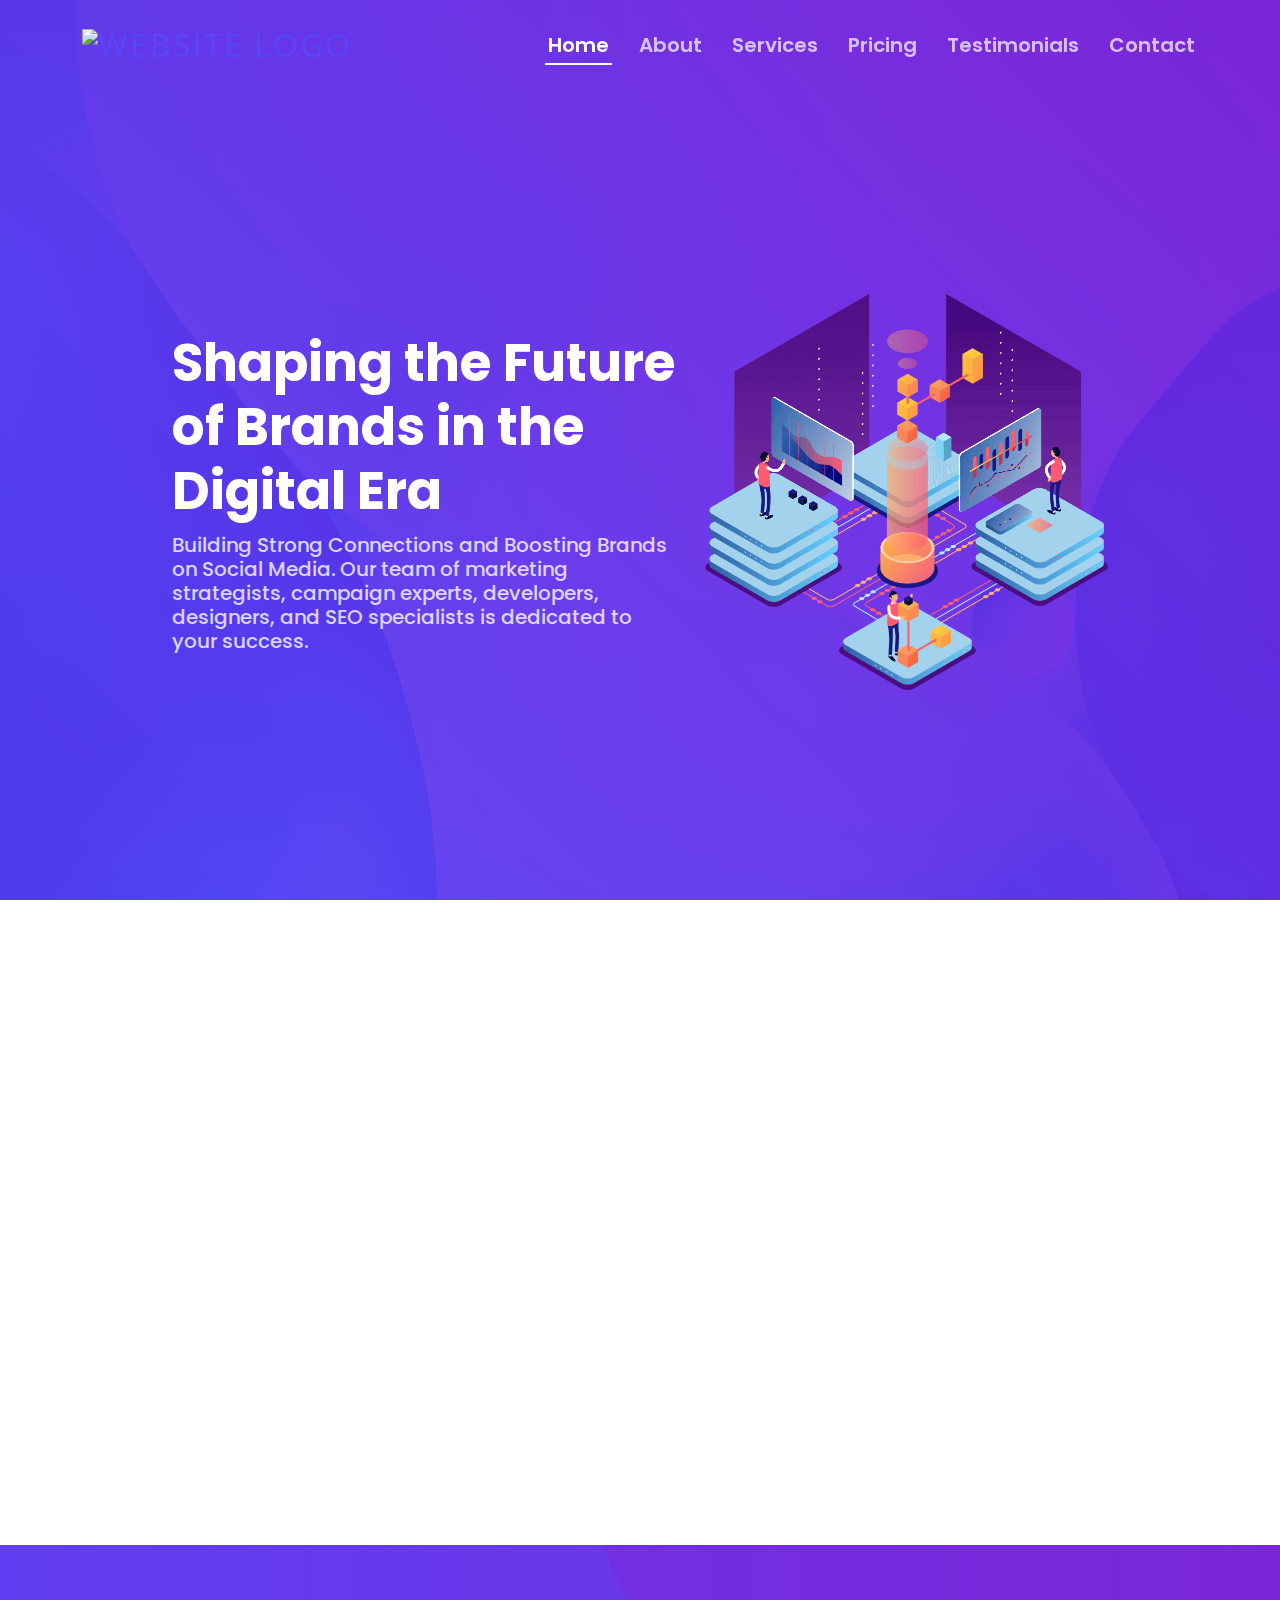
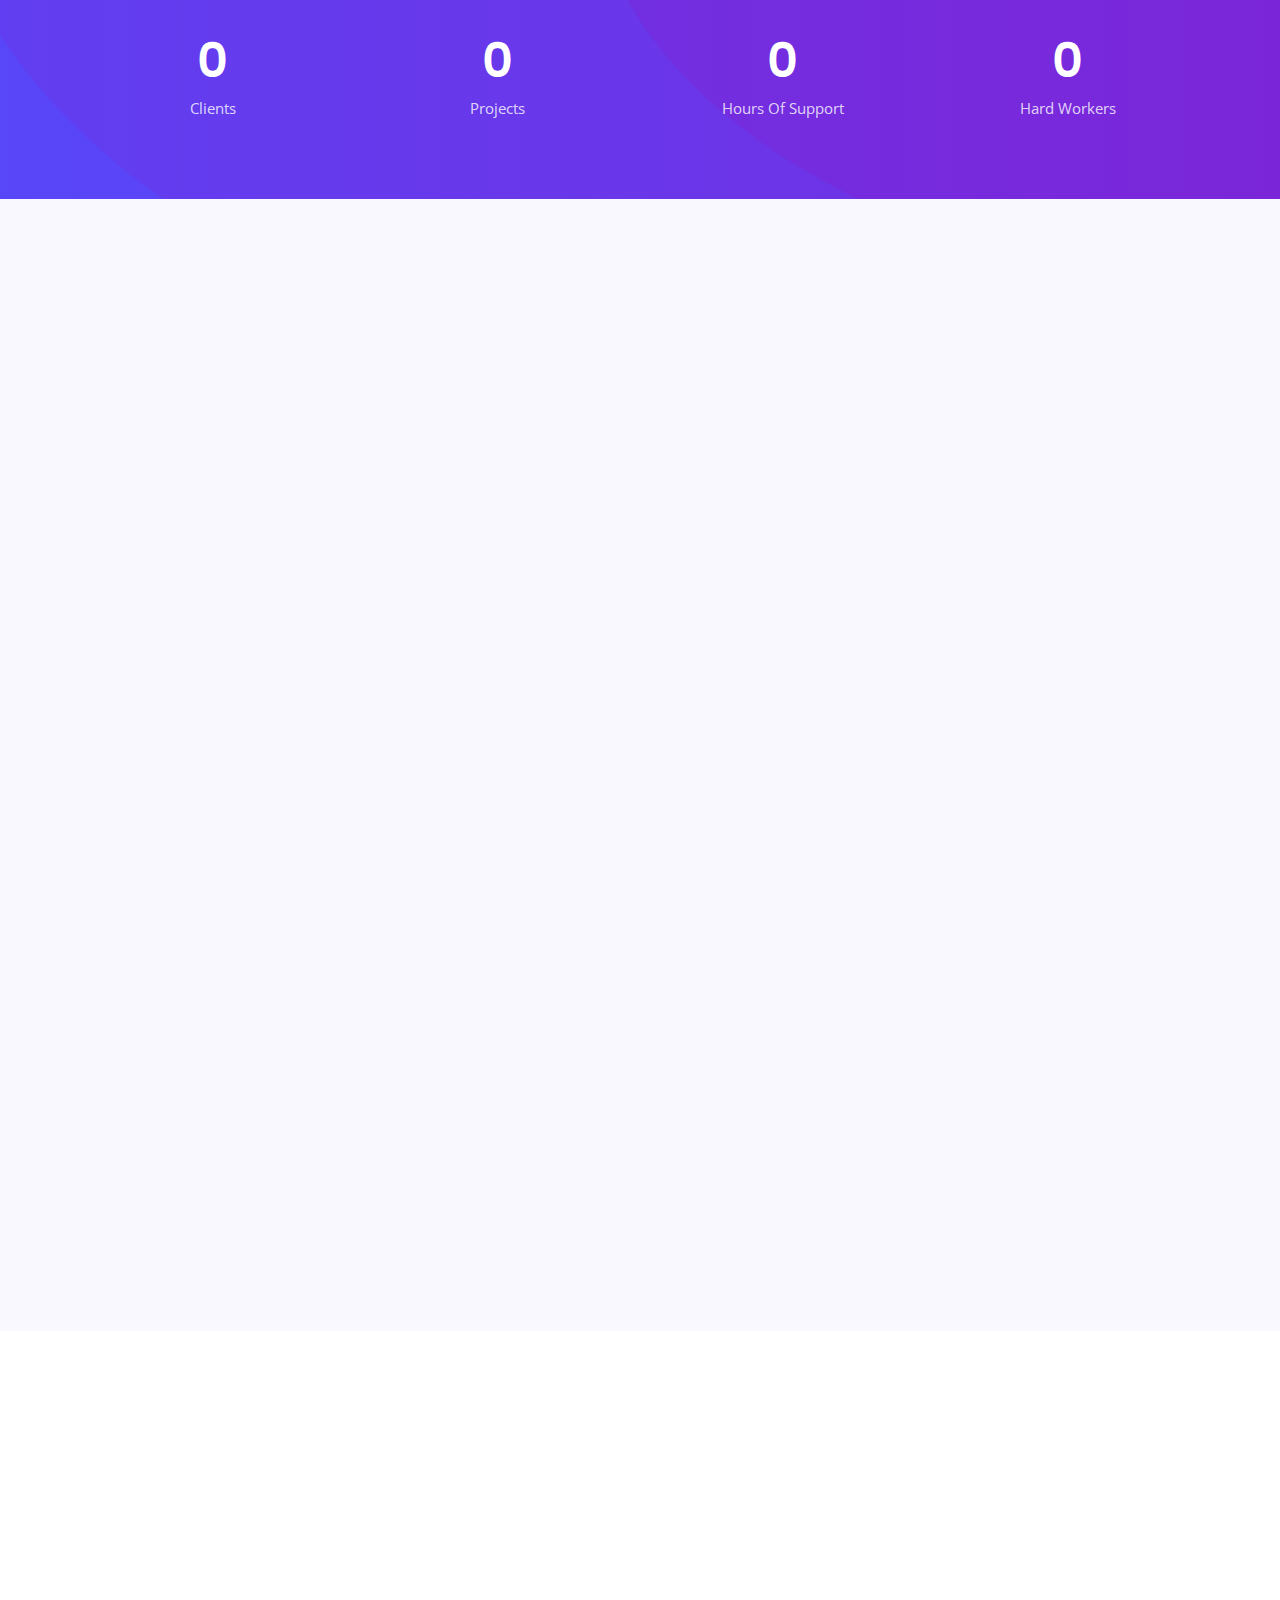
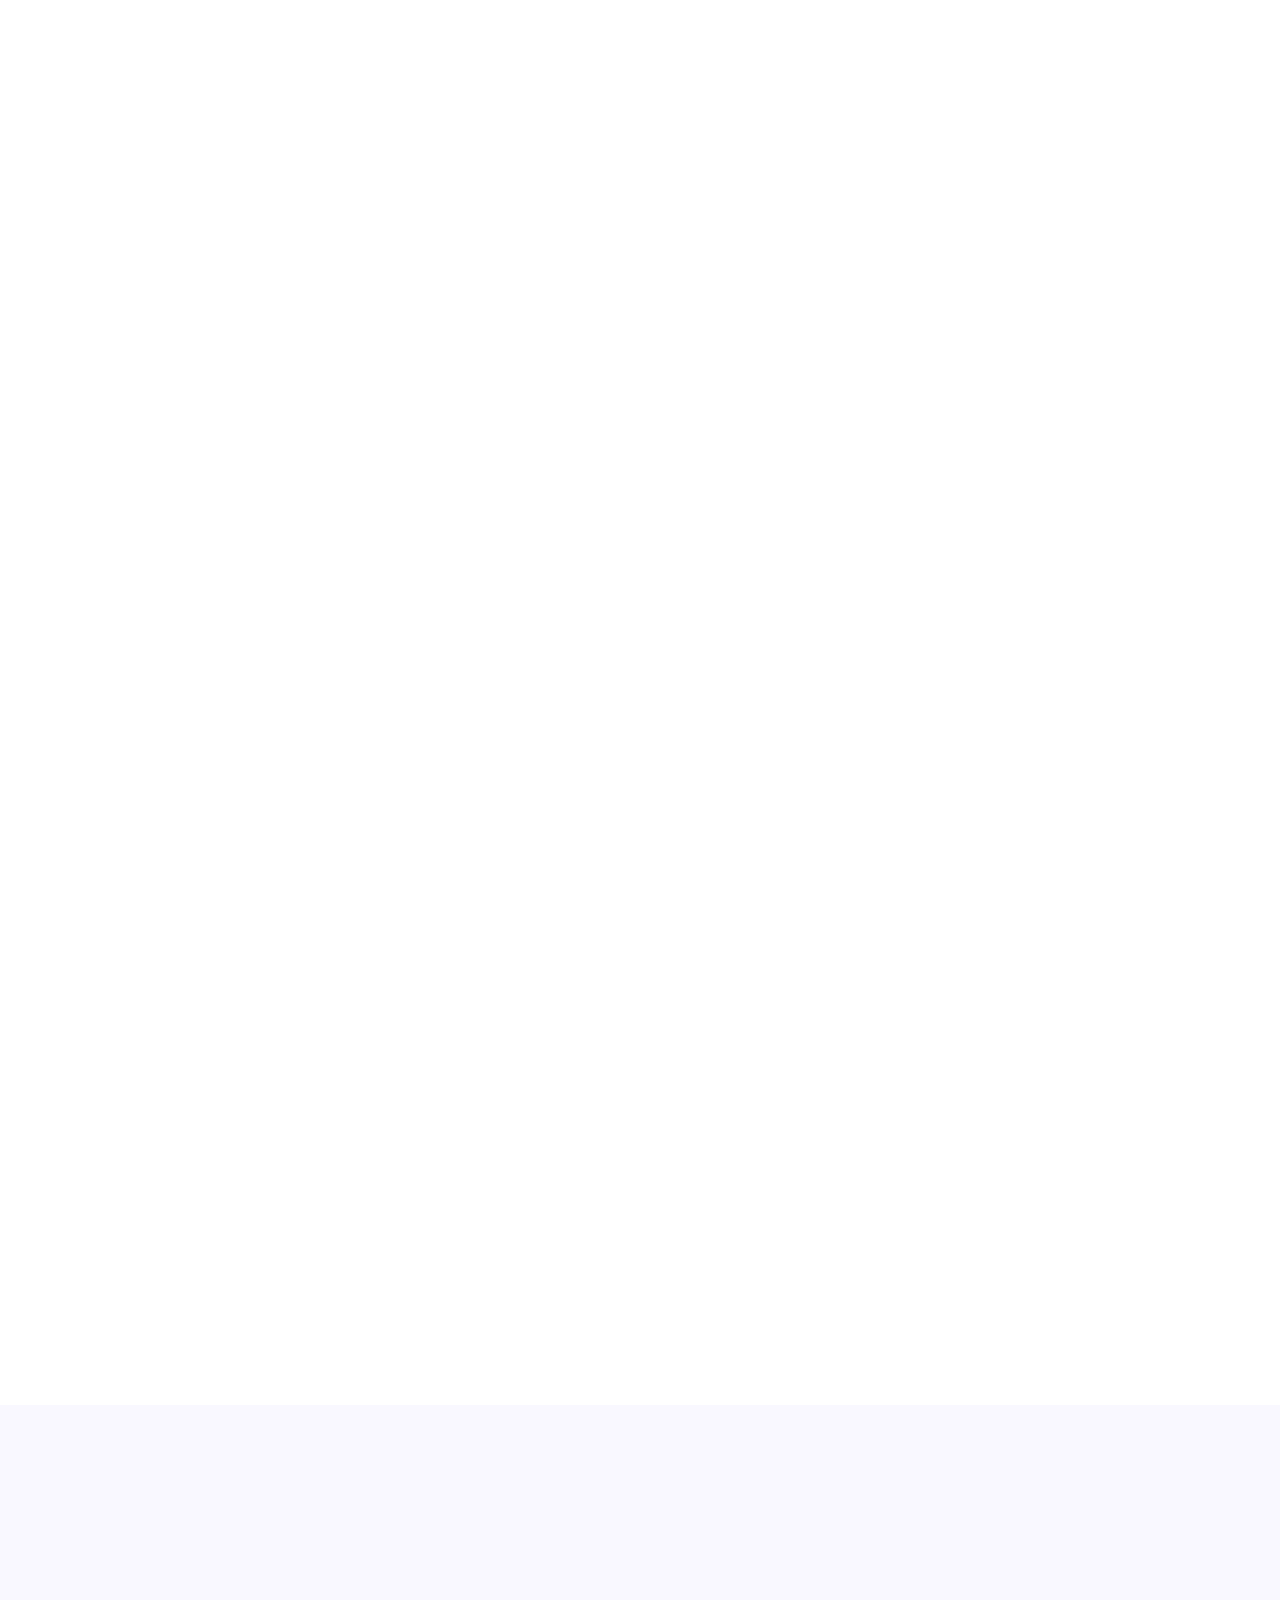
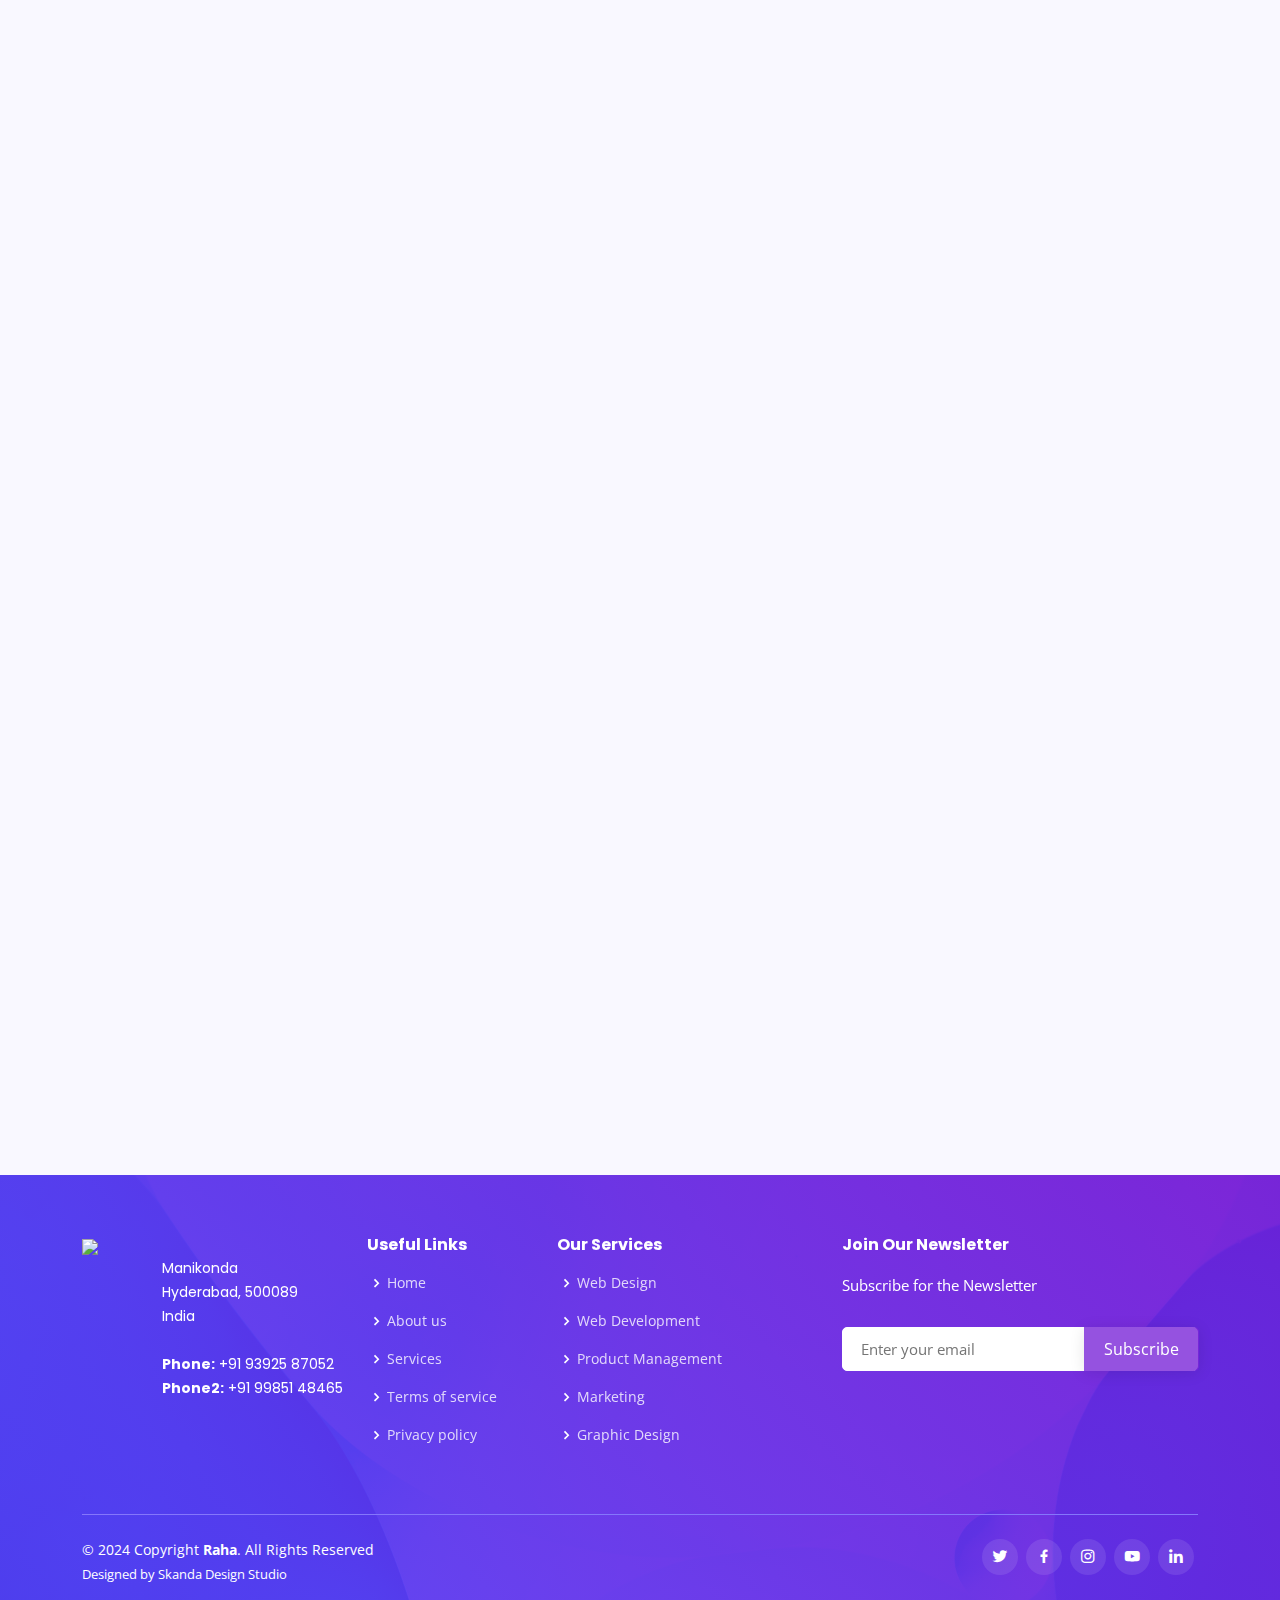
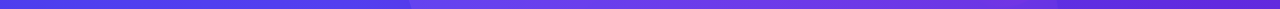
==== commit 525745d6: "changes" ====
--- a/index.html
+++ b/index.html
@@ -453,9 +453,10 @@
                   <div class="col-lg-8 details order-2 order-lg-1">
                  <h3>Politician</h3>
                     
-                    <p class="fst-italic">Kesineni Sivanath ( Chinni ), Vijayawada Member of Parliament, TDP Party</p>
+                   <b> <p class="fst-italic">Kesineni Sivanath ( Chinni ), Vijayawada Member of Parliament, TDP Party</p></b>
                     <div class="col-lg-4 text-center order-1 order-lg-2">
-                      <img src="assets/img/testimonials/testimonials-1.jpg" alt="Kesineni Sivanath ( Chinni )" class="img-fluid">
+                      <img src="assets/img/testimonials/f.jpg" alt="Kesineni Sivanath ( Chinni )" class="img-fluid"
+                      style="border-radius: 50%;border: 1px solid blue;">
                 
                     </div>
                     <p>As a Member of Parliament, I have seen firsthand how powerful social media can be in shaping public discourse. RAHA  has demonstrated a commitment to transparency, responsible content moderation, and user engagement. Their platform fosters constructive dialogue while prioritizing the safety and well-being of users. In today’s digital age, they have  proven to be an invaluable tool for connecting communities. I commend their efforts in supporting democracy and free expression. It’s clear that this company understands the importance of balancing innovation with ethical responsibility.</p>
@@ -467,10 +468,10 @@
                     <br>
         
                     <div>
-                    <p class="fst-italic">Tamballapalli Rama Devi,
-                      Nandigama Incharge, JanaSena Party, Andhra Pradesh</p>
+                   <b> <p class="fst-italic">Tamballapalli Rama Devi,
+                      Nandigama Incharge, JanaSena Party, Andhra Pradesh</p></b>
                       <div class="col-lg-4 text-center order-1 order-lg-2">
-                        <img src="assets/img/testimonials/testimonials-1.2.jpeg" alt="Tamballapalli Rama Devi" class="img-fluid">
+                        <img src="assets/img/testimonials/E.jpg" alt="Tamballapalli Rama Devi" class="img-fluid" style="border-radius: 50%;border: 2px solid blue;">
                       </div>
                     <p>Working with RAHA has been a game-changer for our campaign. They have an incredible ability to engage our audience and drive meaningful conversations. Their strategic approach has helped amplify our message across multiple platforms. The team is
                       responsive, creative, and always on top of trends. Thanks to their efforts, we've seen significant growth in support and outreach.</p>
@@ -483,9 +484,9 @@
                     <br>
              
                     
-                    <p class="fst-italic">Meriga Muralidhar, Member of Legislative Council, YSRCP Party, Andhra Pradesh</p>
+                    <b><p class="fst-italic">Meriga Muralidhar, Member of Legislative Council, YSRCP Party, Andhra Pradesh</p></b>
                     <div class="col-lg-4 text-center order-1 order-lg-2">
-                      <img src="assets/img/testimonials/testimonials-1.3.jpeg" alt="Tamballapalli Rama Devi" class="img-fluid">
+                      <img src="assets/img/testimonials/g.jpg" alt="Meria Muralidhar" class="img-fluid" style="border-radius: 50%;border: 2px solid blue;">
                     </div>
                     <p>As a member of the legislative council, I have had the privilege of working with RAHA, and I am impressed by their professionalism and innovative approach to social media strategy. Their team has consistently delivered results that align with our goals, helping us connect with the community more effectively. The insight and expertise they bring to every campaign is invaluable. I highly recommend RAHA to anyone looking to elevate their social media presence. Their commitment to excellence truly sets them apart.</p>
                   </div>
@@ -501,7 +502,7 @@
                     <p>My Journey with RAHA has been an absolute game-changer for both my career and political advocacy. They understand the delicate balance between personal branding and promoting causes that matter. Their team is not only professional but deeply creative, always thinking outside the box. I have seen a significant increase in engagement and genuine connections with my audience. It's rare to find a company that truly listens and tailors strategies to your unique needs. Their approach has empowered me to share my voice with even greater impact. I am beyond grateful for their exceptional support</p>
                   </div>
                   <div class="col-lg-4 text-center order-1 order-lg-2">
-                    <img src="assets/img/testimonials/testimonials-2.jpg" alt="Divya Vani Chowdhary Korrapati ( Bapu Bomma )" class="img-fluid">
+                    <img src="assets/img/testimonials/testimonials-2.jpg" alt="Divya Vani Chowdhary Korrapati ( Bapu Bomma )" class="img-fluid" style="border-radius: 50%">
                   </div>
                 </div>
               </div>
@@ -520,7 +521,7 @@
                   </div>
                   <div class="col-lg-4 text-center order-1 order-lg-2">
                     <img src="assets/img/testimonials/testimonials-3.jpeg" alt="Dr. Vikranth Chunduri
-                    MBBS MD DM." class="img-fluid">
+                    MBBS MD DM." class="img-fluid" style="border-radius: 50%">
                     <img src="assets/img/testimonials/testimonials-3.1.jpeg" alt="Mithra Medicare Hospitals" class="img-fluid">
                   </div>
                 </div>
@@ -545,7 +546,7 @@
                     <p>Collaborating with RAHA has been a path-breaker for our restaurant. Their team crafted engaging content that truly reflects our brand and has significantly boosted our online presence. We have seen an increase in customer engagement and reservations. Highly recommend their services for any business looking to grow online.</p>
                   </div>
                   <div class="col-lg-4 text-center order-1 order-lg-2">
-                    <img src="assets/img/testimonials/testimonials-5.jpeg" alt="Crispy Days Food Chains" class="img-fluid">
+                    <img src="assets/img/testimonials/testimonials-5.jpeg" alt="Crispy Days Food Chains" class="img-fluid"    style="border-radius: 50%">
                   </div>
                 </div>
               </div>
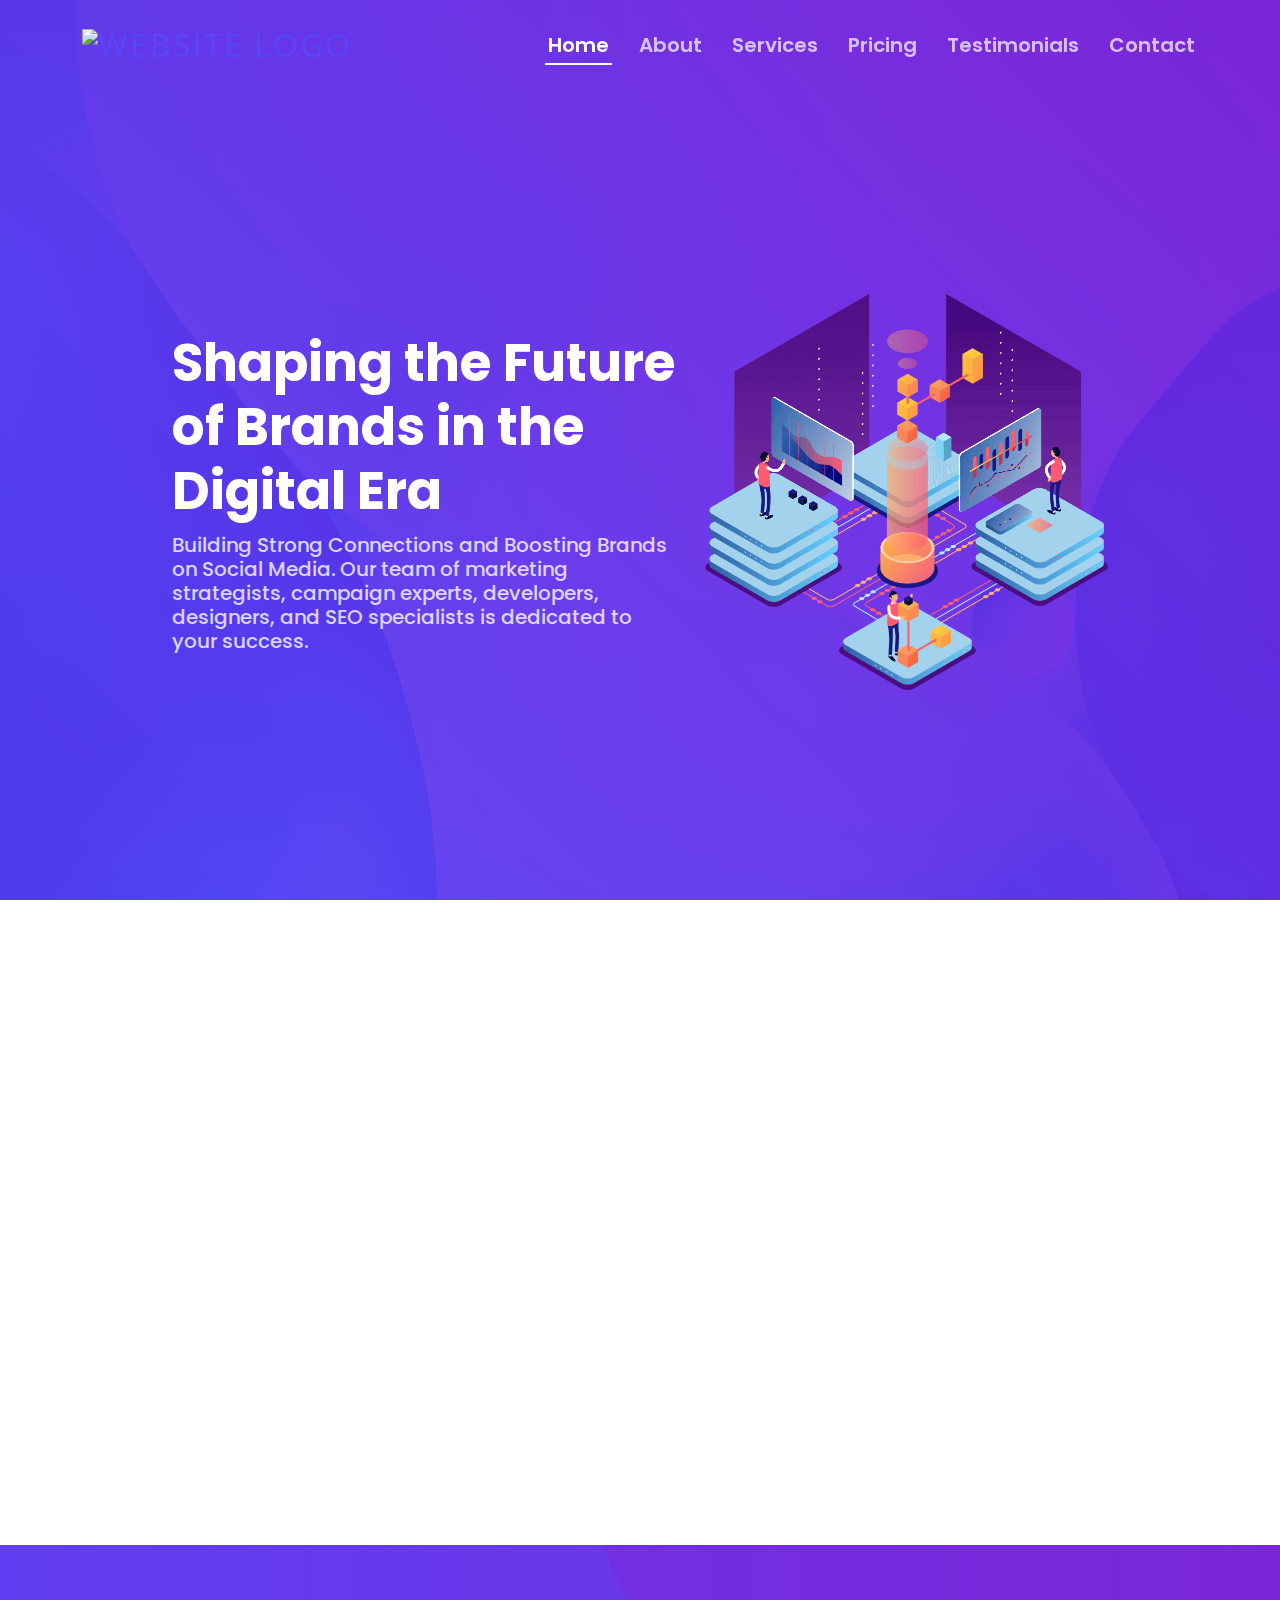
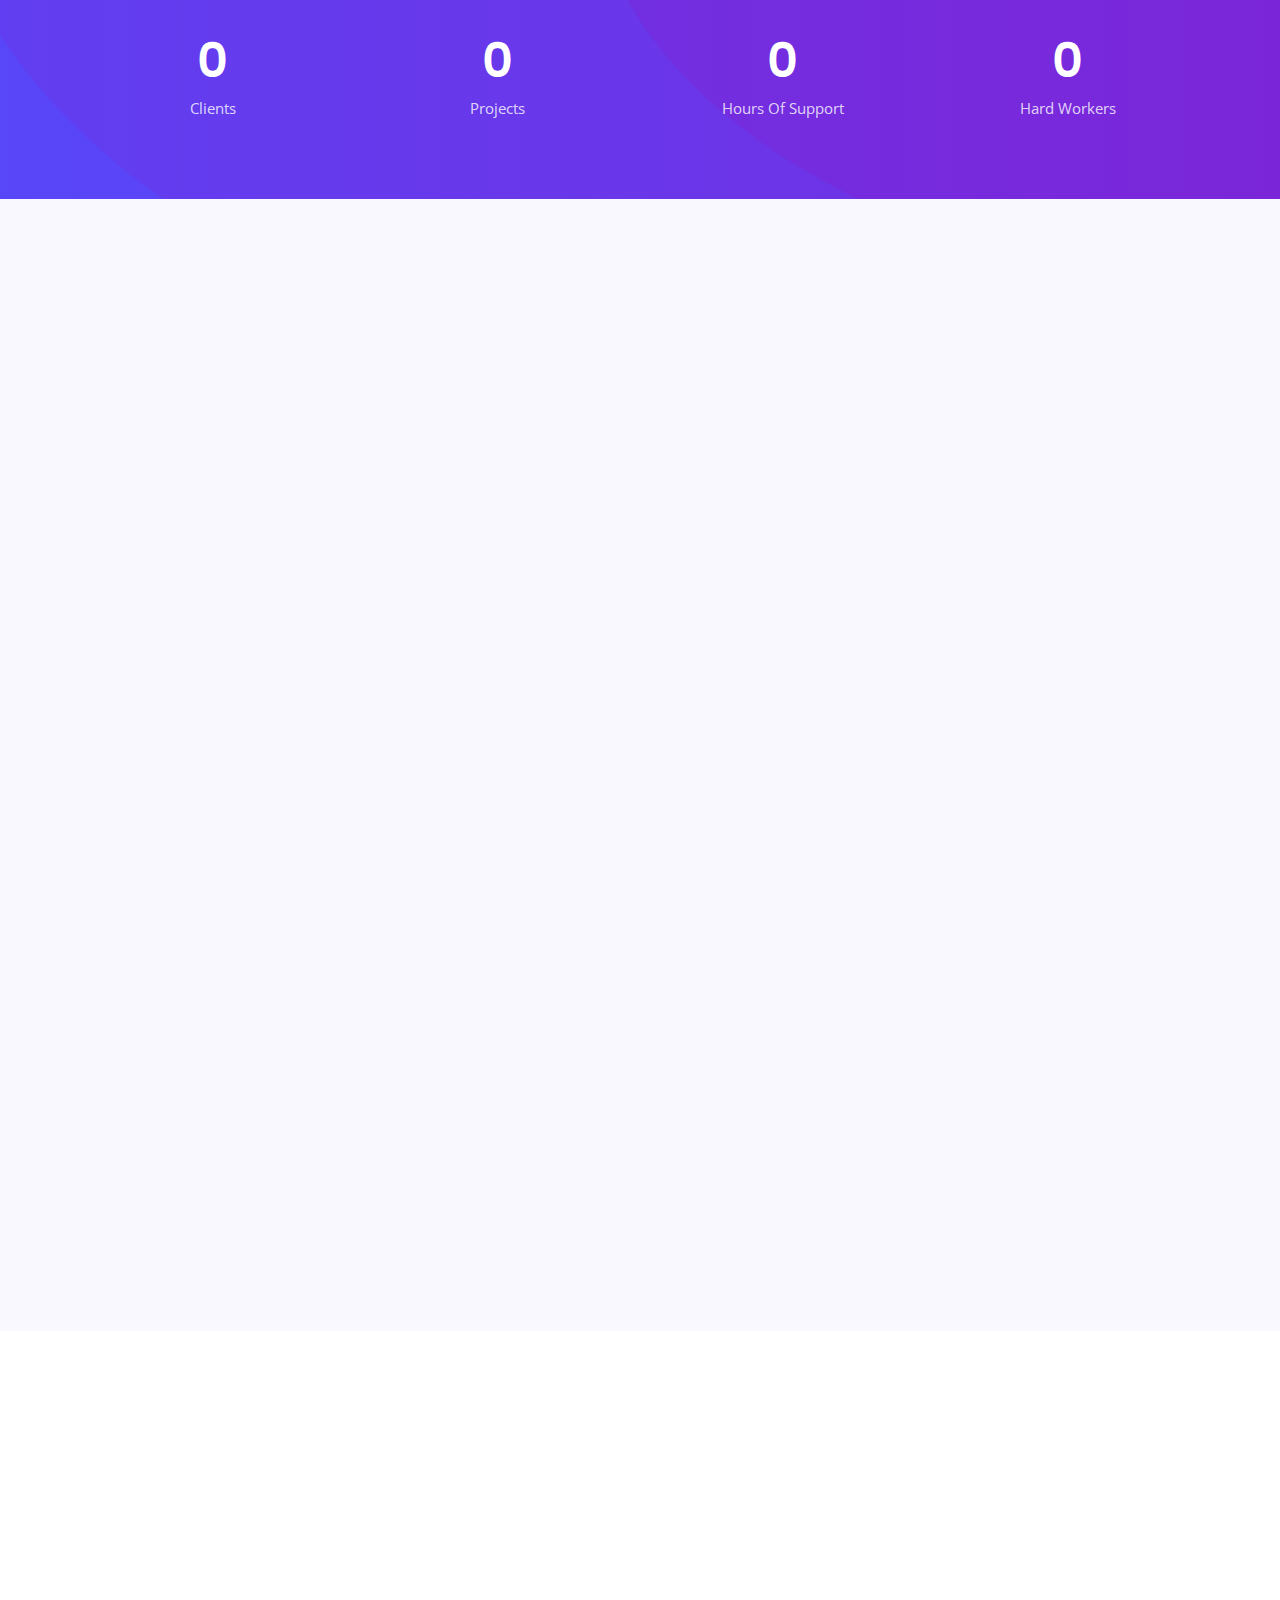
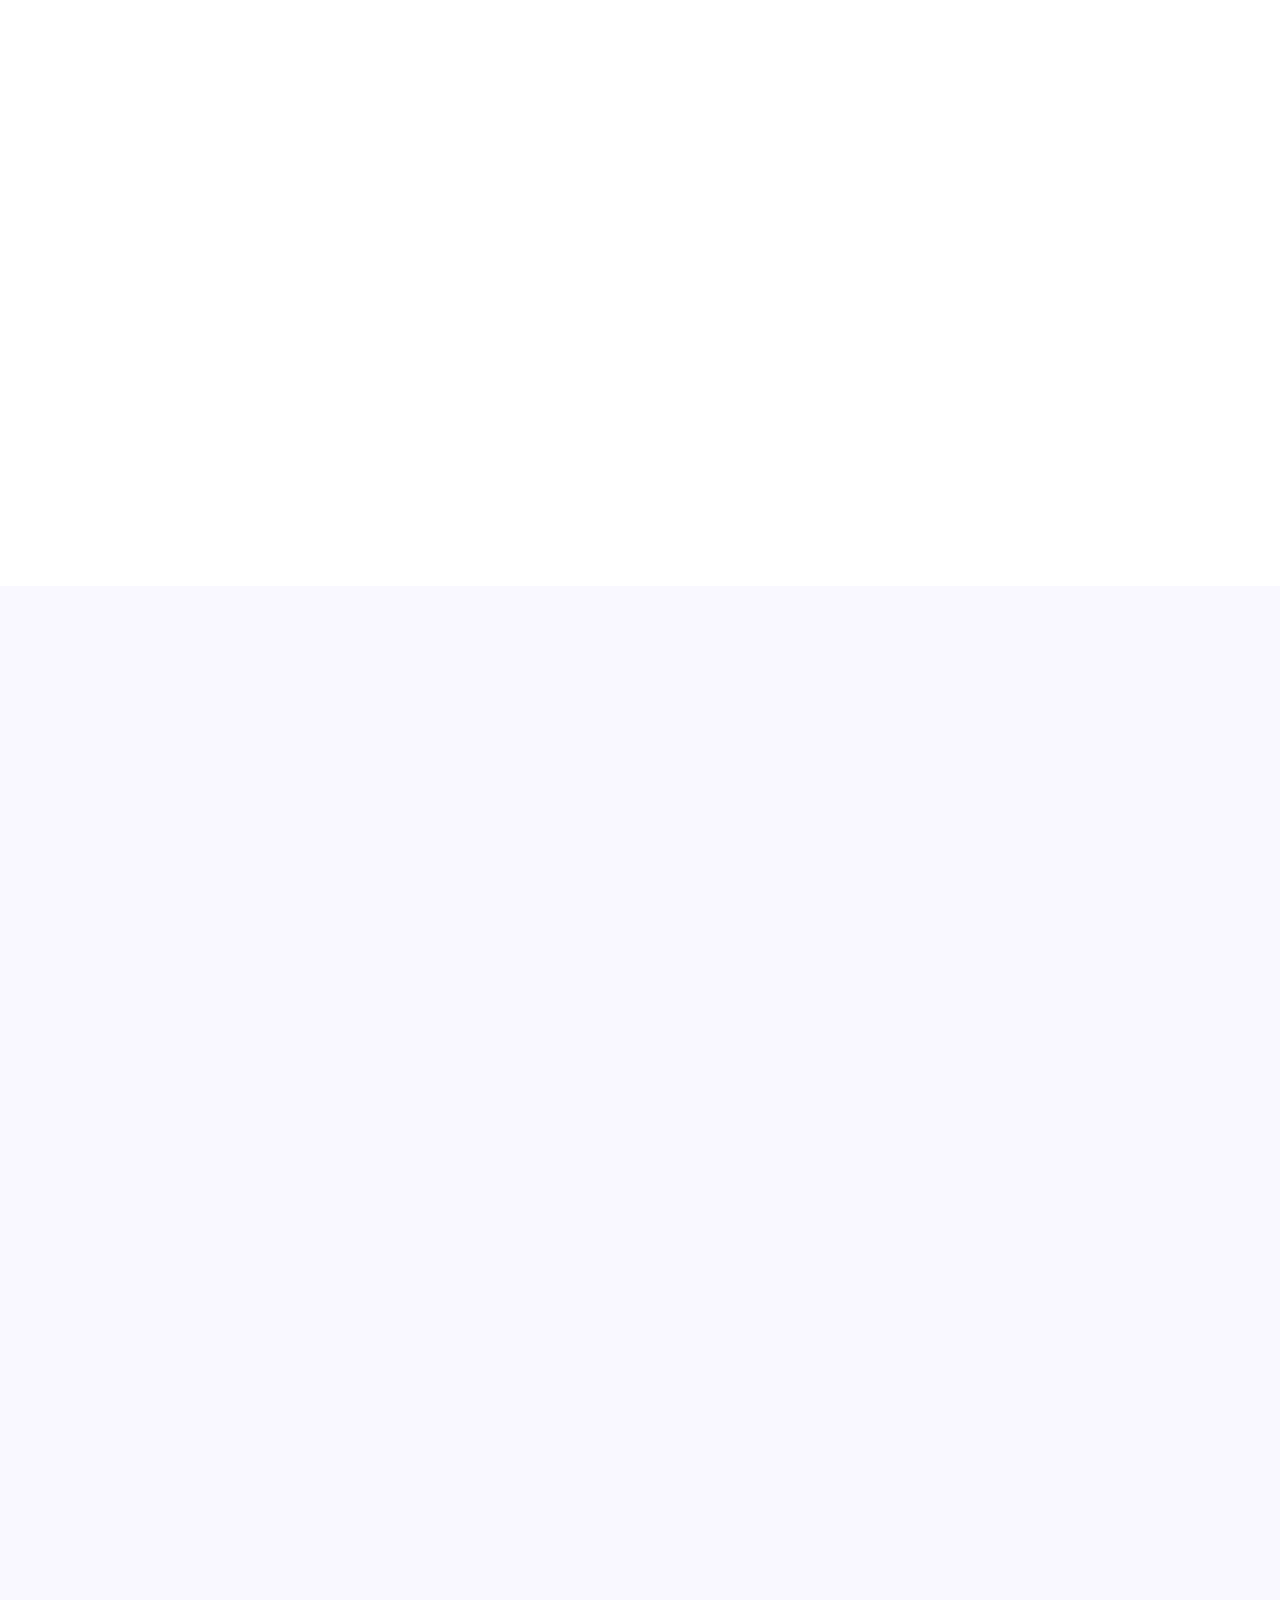
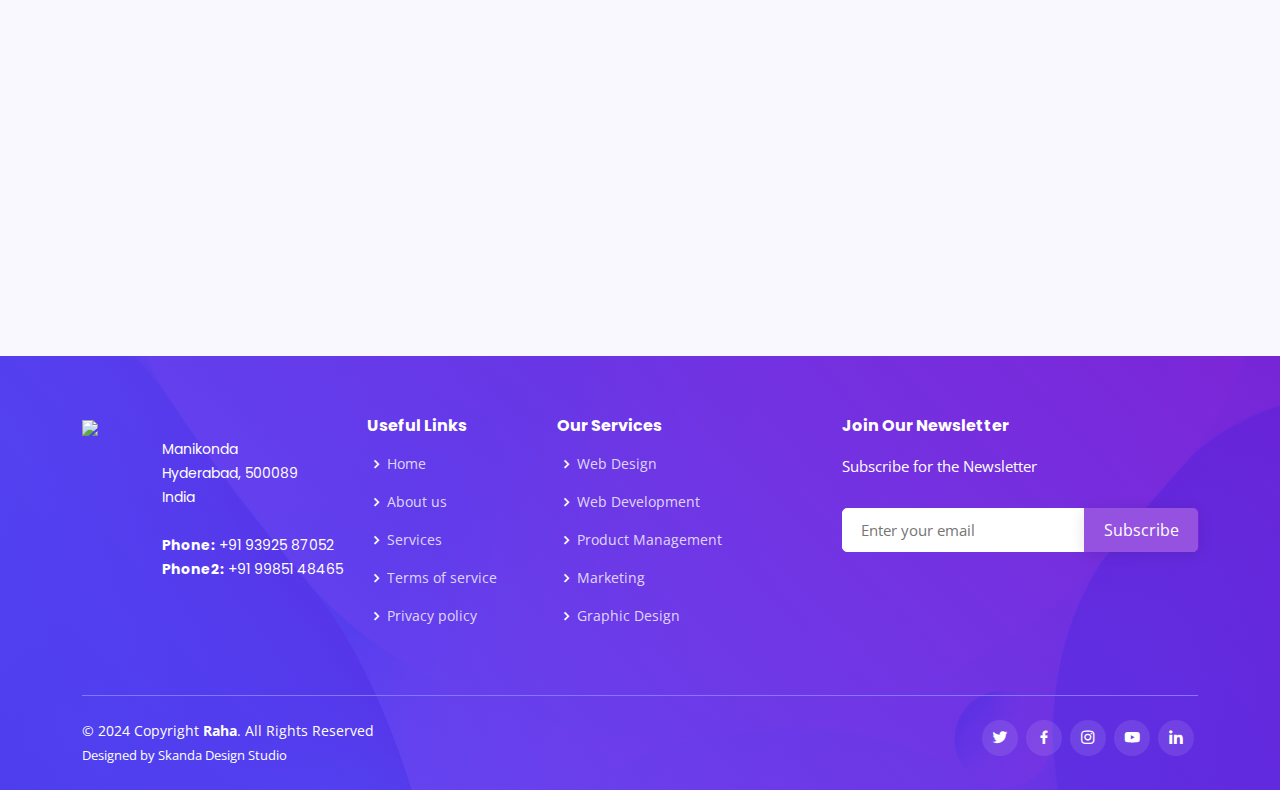
==== commit 9f714713: "changes in tabs" ====
--- a/index.html
+++ b/index.html
@@ -429,13 +429,13 @@
           <div class="col-lg-3">
             <ul class="nav nav-tabs flex-column">
               <li class="nav-item">
-                <a class="nav-link active show" data-bs-toggle="tab" href="#tabs-tab-1">Politician</a>
+                <a class="nav-link active show" data-bs-toggle="tab" href="#tabs-tab-1">Hospitals</a>
               </li>
               <li class="nav-item">
-                <a class="nav-link" data-bs-toggle="tab" href="#tabs-tab-2">Actors</a>
+                <a class="nav-link" data-bs-toggle="tab" href="#tabs-tab-2">Politician</a>
               </li>
               <li class="nav-item">
-                <a class="nav-link" data-bs-toggle="tab" href="#tabs-tab-3">Hospitals</a>
+                <a class="nav-link" data-bs-toggle="tab" href="#tabs-tab-3">Actors</a>
               </li>
               <li class="nav-item">
                 <a class="nav-link" data-bs-toggle="tab" href="#tabs-tab-4">Education</a>
@@ -449,80 +449,120 @@
             <div class="tab-content">
               <div class="tab-pane active show" id="tabs-tab-1">
                 <div class="row">
-                  
                   <div class="col-lg-8 details order-2 order-lg-1">
-                 <h3>Politician</h3>
-                    
-                   <b> <p class="fst-italic">Kesineni Sivanath ( Chinni ), Vijayawada Member of Parliament, TDP Party</p></b>
+                    <h3>Hospitals</h3>
+                    <b>
+                      <p class="fst-italic"> Dr. Vikranth Chunduri
+                        MBBS MD DM.
+                        Gastroenterology,
+                        Mithra Medicare Hospitals, Bhimavaram, Andhra Pradesh.</p>
+                    </b>
+                    <p>I have been working with RAHA for the past several months, and I can confidently say that their social media
+                      expertise has been a game-changer for my practice. From the moment we began, they took the time to understand my
+                      goals, my audience, and the unique aspects of our medical services. Their team consistently produces high-quality
+                      content that resonates with my patients, boosts engagement, and has helped establish my online presence as a
+                      trusted resource in my field.
+                
+                      Thanks to RAHA, my social media platforms have seen a significant increase in visibility, and I have even received
+                      new patient inquiries directly through my social media channels. Their professionalism, creativity, and
+                      results-driven approach have truly made a difference. I highly recommend their services to any healthcare
+                      professional looking to grow their practice and connect with more patients online -
+                    </p>
+                  </div>
+                  <div class="col-lg-4 text-center order-1 order-lg-2">
+                    <img src="assets/img/testimonials/A.jpg" alt="Dr. Vikranth Chunduri
+                                    MBBS MD DM." class="img-fluid" style="border-radius: 50%;border: 1px solid blue;">
+                    <img src="assets/img/testimonials/B.jpg" alt="Mithra Medicare Hospitals" class="img-fluid"
+                      style="border-radius: 50%">
+                  </div>
+                </div>
+                
+              </div>
+              <div class="tab-pane" id="tabs-tab-2">
+              <div class="row">
+              
+                <div class="col-lg-8 details order-2 order-lg-1">
+                  <h3>Politician</h3>
+              
+                  <b>
+                    <p class="fst-italic">Kesineni Sivanath ( Chinni ), Vijayawada Member of Parliament, TDP Party</p>
+                  </b>
+                  <div class="col-lg-4 text-center order-1 order-lg-2">
+                    <img src="assets/img/testimonials/f.jpg" alt="Kesineni Sivanath ( Chinni )" class="img-fluid"
+                      style="border-radius: 50%;border: 1px solid blue;">
+              
+                  </div>
+                  <p>As a Member of Parliament, I have seen firsthand how powerful social media can be in shaping public discourse.
+                    RAHA has demonstrated a commitment to transparency, responsible content moderation, and user engagement. Their
+                    platform fosters constructive dialogue while prioritizing the safety and well-being of users. In today’s digital
+                    age, they have proven to be an invaluable tool for connecting communities. I commend their efforts in supporting
+                    democracy and free expression. It’s clear that this company understands the importance of balancing innovation
+                    with ethical responsibility.</p>
+                </div>
+              
+              
+              
+                <div class="col-lg-8 details order-2 order-lg-1">
+                  <br>
+              
+                  <div>
+                    <b>
+                      <p class="fst-italic">Tamballapalli Rama Devi,
+                        Nandigama Incharge, JanaSena Party, Andhra Pradesh</p>
+                    </b>
                     <div class="col-lg-4 text-center order-1 order-lg-2">
-                      <img src="assets/img/testimonials/f.jpg" alt="Kesineni Sivanath ( Chinni )" class="img-fluid"
-                      style="border-radius: 50%;border: 1px solid blue;">
-                
+                      <img src="assets/img/testimonials/E.jpg" alt="Tamballapalli Rama Devi" class="img-fluid"
+                        style="border-radius: 50%;border: 2px solid blue;">
                     </div>
-                    <p>As a Member of Parliament, I have seen firsthand how powerful social media can be in shaping public discourse. RAHA  has demonstrated a commitment to transparency, responsible content moderation, and user engagement. Their platform fosters constructive dialogue while prioritizing the safety and well-being of users. In today’s digital age, they have  proven to be an invaluable tool for connecting communities. I commend their efforts in supporting democracy and free expression. It’s clear that this company understands the importance of balancing innovation with ethical responsibility.</p>
+                    <p>Working with RAHA has been a game-changer for our campaign. They have an incredible ability to engage our
+                      audience and drive meaningful conversations. Their strategic approach has helped amplify our message across
+                      multiple platforms. The team is
+                      responsive, creative, and always on top of trends. Thanks to their efforts, we've seen significant growth in
+                      support and outreach.</p>
                   </div>
-                 
-              
-                
-                  <div class="col-lg-8 details order-2 order-lg-1">
-                    <br>
-        
-                    <div>
-                   <b> <p class="fst-italic">Tamballapalli Rama Devi,
-                      Nandigama Incharge, JanaSena Party, Andhra Pradesh</p></b>
-                      <div class="col-lg-4 text-center order-1 order-lg-2">
-                        <img src="assets/img/testimonials/E.jpg" alt="Tamballapalli Rama Devi" class="img-fluid" style="border-radius: 50%;border: 2px solid blue;">
-                      </div>
-                    <p>Working with RAHA has been a game-changer for our campaign. They have an incredible ability to engage our audience and drive meaningful conversations. Their strategic approach has helped amplify our message across multiple platforms. The team is
-                      responsive, creative, and always on top of trends. Thanks to their efforts, we've seen significant growth in support and outreach.</p>
+              
+              
+              
+                </div>
+                <div class="col-lg-8 details order-2 order-lg-1">
+                  <br>
+              
+              
+                  <b>
+                    <p class="fst-italic">Meriga Muralidhar, Member of Legislative Council, YSRCP Party, Andhra Pradesh</p>
+                  </b>
+                  <div class="col-lg-4 text-center order-1 order-lg-2">
+                    <img src="assets/img/testimonials/g.jpg" alt="Meria Muralidhar" class="img-fluid"
+                      style="border-radius: 50%;border: 2px solid blue;">
                   </div>
-
-                
-            
-                  </div>
-                  <div class="col-lg-8 details order-2 order-lg-1">
-                    <br>
-             
-                    
-                    <b><p class="fst-italic">Meriga Muralidhar, Member of Legislative Council, YSRCP Party, Andhra Pradesh</p></b>
-                    <div class="col-lg-4 text-center order-1 order-lg-2">
-                      <img src="assets/img/testimonials/g.jpg" alt="Meria Muralidhar" class="img-fluid" style="border-radius: 50%;border: 2px solid blue;">
-                    </div>
-                    <p>As a member of the legislative council, I have had the privilege of working with RAHA, and I am impressed by their professionalism and innovative approach to social media strategy. Their team has consistently delivered results that align with our goals, helping us connect with the community more effectively. The insight and expertise they bring to every campaign is invaluable. I highly recommend RAHA to anyone looking to elevate their social media presence. Their commitment to excellence truly sets them apart.</p>
-                  </div>
-                 
-      
+                  <p>As a member of the legislative council, I have had the privilege of working with RAHA, and I am impressed by
+                    their professionalism and innovative approach to social media strategy. Their team has consistently delivered
+                    results that align with our goals, helping us connect with the community more effectively. The insight and
+                    expertise they bring to every campaign is invaluable. I highly recommend RAHA to anyone looking to elevate their
+                    social media presence. Their commitment to excellence truly sets them apart.</p>
                 </div>
-              </div>
-              <div class="tab-pane" id="tabs-tab-2">
+              
+              
+              </div>
+              </div>
+              <div class="tab-pane" id="tabs-tab-3">
                 <div class="row">
                   <div class="col-lg-8 details order-2 order-lg-1">
                     <h3>Actors</h3>
-                    <p class="fst-italic">Divya Vani Chowdhary Korrapati ( Bapu Bomma ), Actress, Star Campaigner, Congress Party, Telangana</p>
-                    <p>My Journey with RAHA has been an absolute game-changer for both my career and political advocacy. They understand the delicate balance between personal branding and promoting causes that matter. Their team is not only professional but deeply creative, always thinking outside the box. I have seen a significant increase in engagement and genuine connections with my audience. It's rare to find a company that truly listens and tailors strategies to your unique needs. Their approach has empowered me to share my voice with even greater impact. I am beyond grateful for their exceptional support</p>
+                    <b>
+                      <p class="fst-italic">Divya Vani Chowdhary Korrapati ( Bapu Bomma ), Actress, Star Campaigner, Congress Party,
+                        Telangana</p>
+                    </b>
+                    <p>My Journey with RAHA has been an absolute game-changer for both my career and political advocacy. They understand
+                      the delicate balance between personal branding and promoting causes that matter. Their team is not only
+                      professional but deeply creative, always thinking outside the box. I have seen a significant increase in
+                      engagement and genuine connections with my audience. It's rare to find a company that truly listens and tailors
+                      strategies to your unique needs. Their approach has empowered me to share my voice with even greater impact. I am
+                      beyond grateful for their exceptional support</p>
                   </div>
                   <div class="col-lg-4 text-center order-1 order-lg-2">
-                    <img src="assets/img/testimonials/testimonials-2.jpg" alt="Divya Vani Chowdhary Korrapati ( Bapu Bomma )" class="img-fluid" style="border-radius: 50%">
-                  </div>
-                </div>
-              </div>
-              <div class="tab-pane" id="tabs-tab-3">
-                <div class="row">
-                  <div class="col-lg-8 details order-2 order-lg-1">
-                    <h3>Hospitals</h3>
-                    <p class="fst-italic"> Dr. Vikranth Chunduri
-                      MBBS MD DM.
-                      Gastroenterology,
-                      Mithra Medicare Hospitals, Bhimavaram, Andhra Pradesh.</p>
-                    <p>I have been working with RAHA for the past several months, and I can confidently say that their social media expertise has been a game-changer for my practice. From the moment we began, they took the time to understand my goals, my audience, and the unique aspects of our medical services. Their team consistently produces high-quality content that resonates with my patients, boosts engagement, and has helped establish my online presence as a trusted resource in my field. 
-
-                      Thanks to RAHA, my social media platforms have seen a significant increase in visibility, and I have even received new patient inquiries directly through my social media channels. Their professionalism, creativity, and results-driven approach have truly made a difference. I highly recommend their services to any healthcare professional looking to grow their practice and connect with more patients online - 
-                     </p>
-                  </div>
-                  <div class="col-lg-4 text-center order-1 order-lg-2">
-                    <img src="assets/img/testimonials/testimonials-3.jpeg" alt="Dr. Vikranth Chunduri
-                    MBBS MD DM." class="img-fluid" style="border-radius: 50%">
-                    <img src="assets/img/testimonials/testimonials-3.1.jpeg" alt="Mithra Medicare Hospitals" class="img-fluid">
+                    <img src="assets/img/testimonials/venky.jpg" alt="Divya Vani Chowdhary Korrapati ( Bapu Bomma )" class="img-fluid"
+                      style="border-radius: 50%;border: 1px solid blue;">
                   </div>
                 </div>
               </div>
@@ -530,11 +570,11 @@
                 <div class="row">
                   <div class="col-lg-8 details order-2 order-lg-1">
                     <h3>Education</h3>
-                    <p class="fst-italic"> MSRR & RR College, Kurnool, Andhra Pradesh.</p>
+                 <b> <p class="fst-italic"> MSRR & RR College, Kurnool, Andhra Pradesh.</p></b>  
                     <p>We have partnered with RAHA, to enhance our online presence, and the results have been outstanding. Their expert strategies have significantly increased our visibility, attracting more prospective students. The team's professionalism, creativity, and attention to detail have exceeded our expectations. We have seen a noticeable growth in engagement and enrollment rates. Highly recommended for any institution looking to elevate their digital marketing efforts/p>
                   </div>
                   <div class="col-lg-4 text-center order-1 order-lg-2">
-                    <img src="assets/img/testimonials/testimonials-4.jpeg" alt="" class="img-fluid">
+                    <img src="assets/img/testimonials/c.jpg" alt="" class="img-fluid" style="border-radius: 50%;border: 1px solid blue">
                   </div>
                 </div>
               </div>
@@ -542,11 +582,11 @@
                 <div class="row">
                   <div class="col-lg-8 details order-2 order-lg-1">
                     <h3>Hotels</h3>
-                    <p class="fst-italic">Crispy Days Food Chains</p>
+                    <b><p class="fst-italic">Crispy Days Food Chains</p></b>
                     <p>Collaborating with RAHA has been a path-breaker for our restaurant. Their team crafted engaging content that truly reflects our brand and has significantly boosted our online presence. We have seen an increase in customer engagement and reservations. Highly recommend their services for any business looking to grow online.</p>
                   </div>
                   <div class="col-lg-4 text-center order-1 order-lg-2">
-                    <img src="assets/img/testimonials/testimonials-5.jpeg" alt="Crispy Days Food Chains" class="img-fluid"    style="border-radius: 50%">
+                    <img src="assets/img/testimonials/d.jpg" alt="Crispy Days Food Chains" class="img-fluid" style="border-radius: 50%;border: 1px solid blue;">
                   </div>
                 </div>
               </div>
